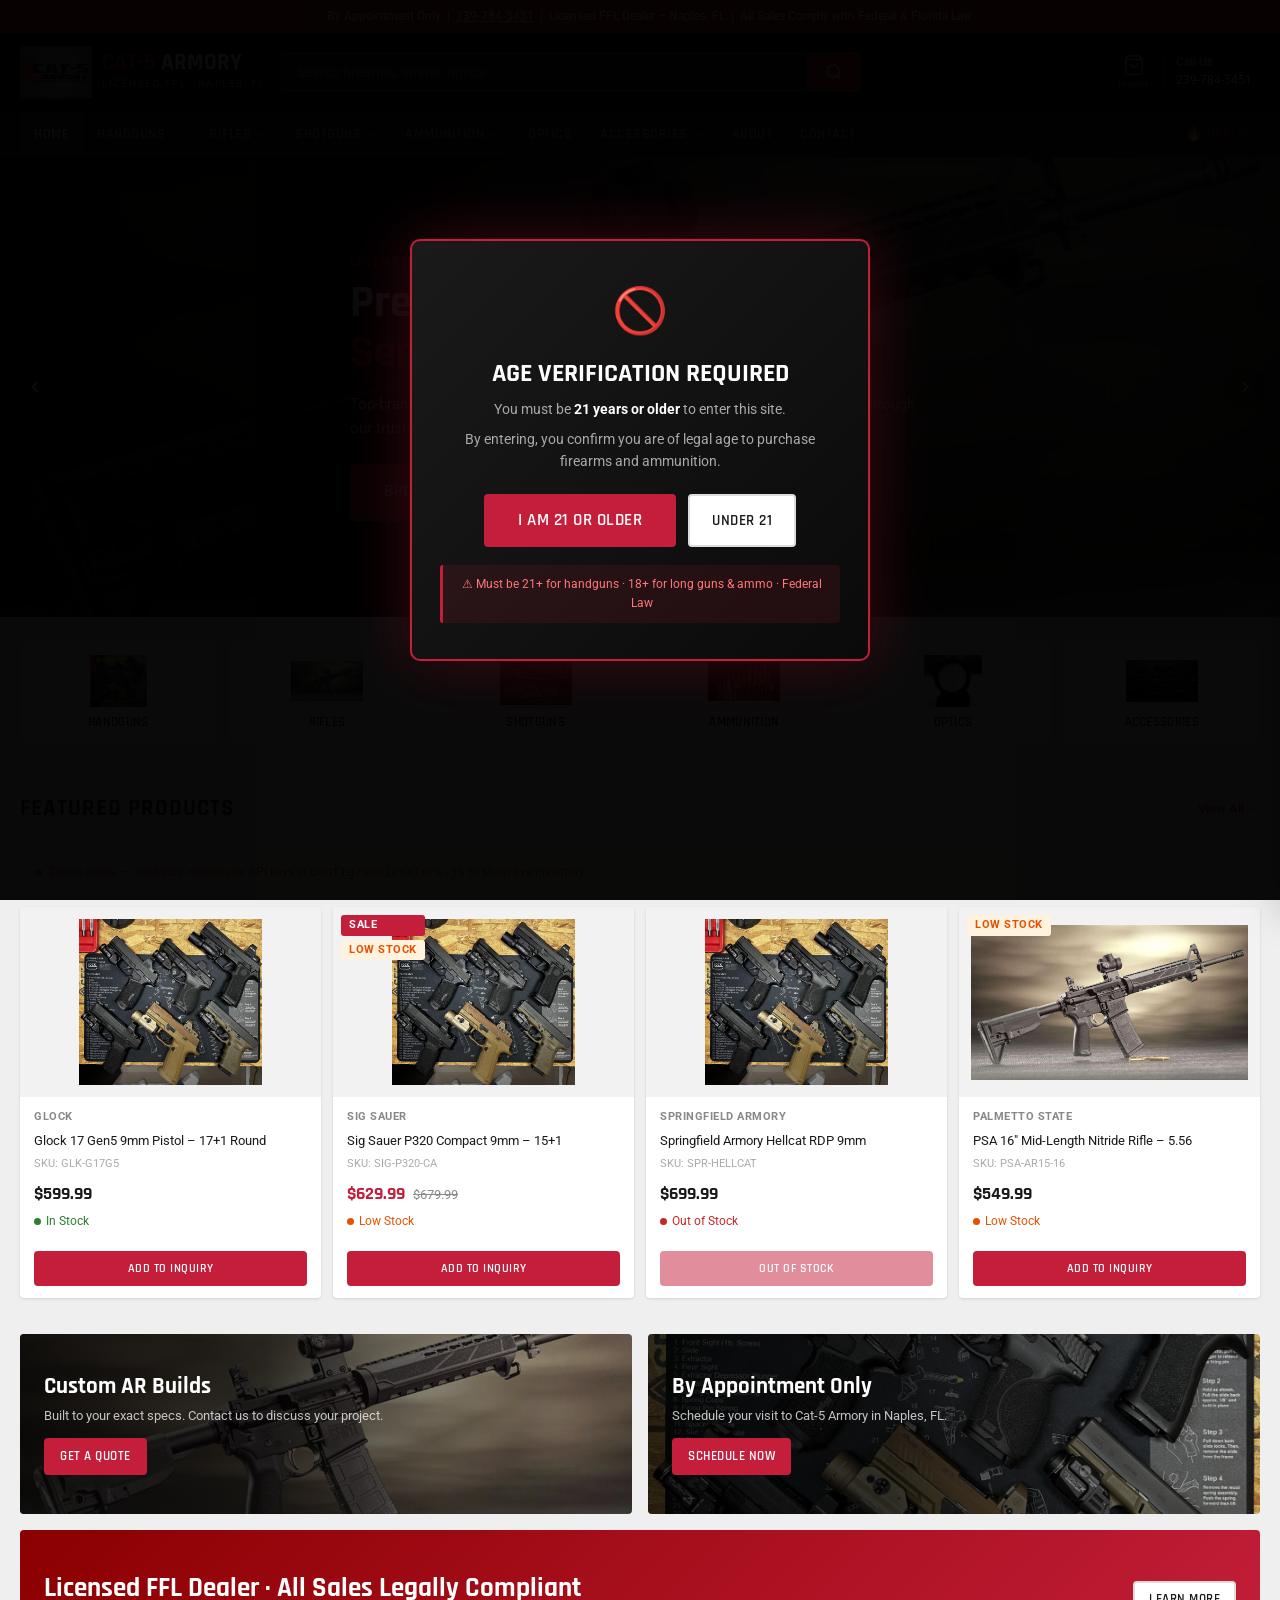
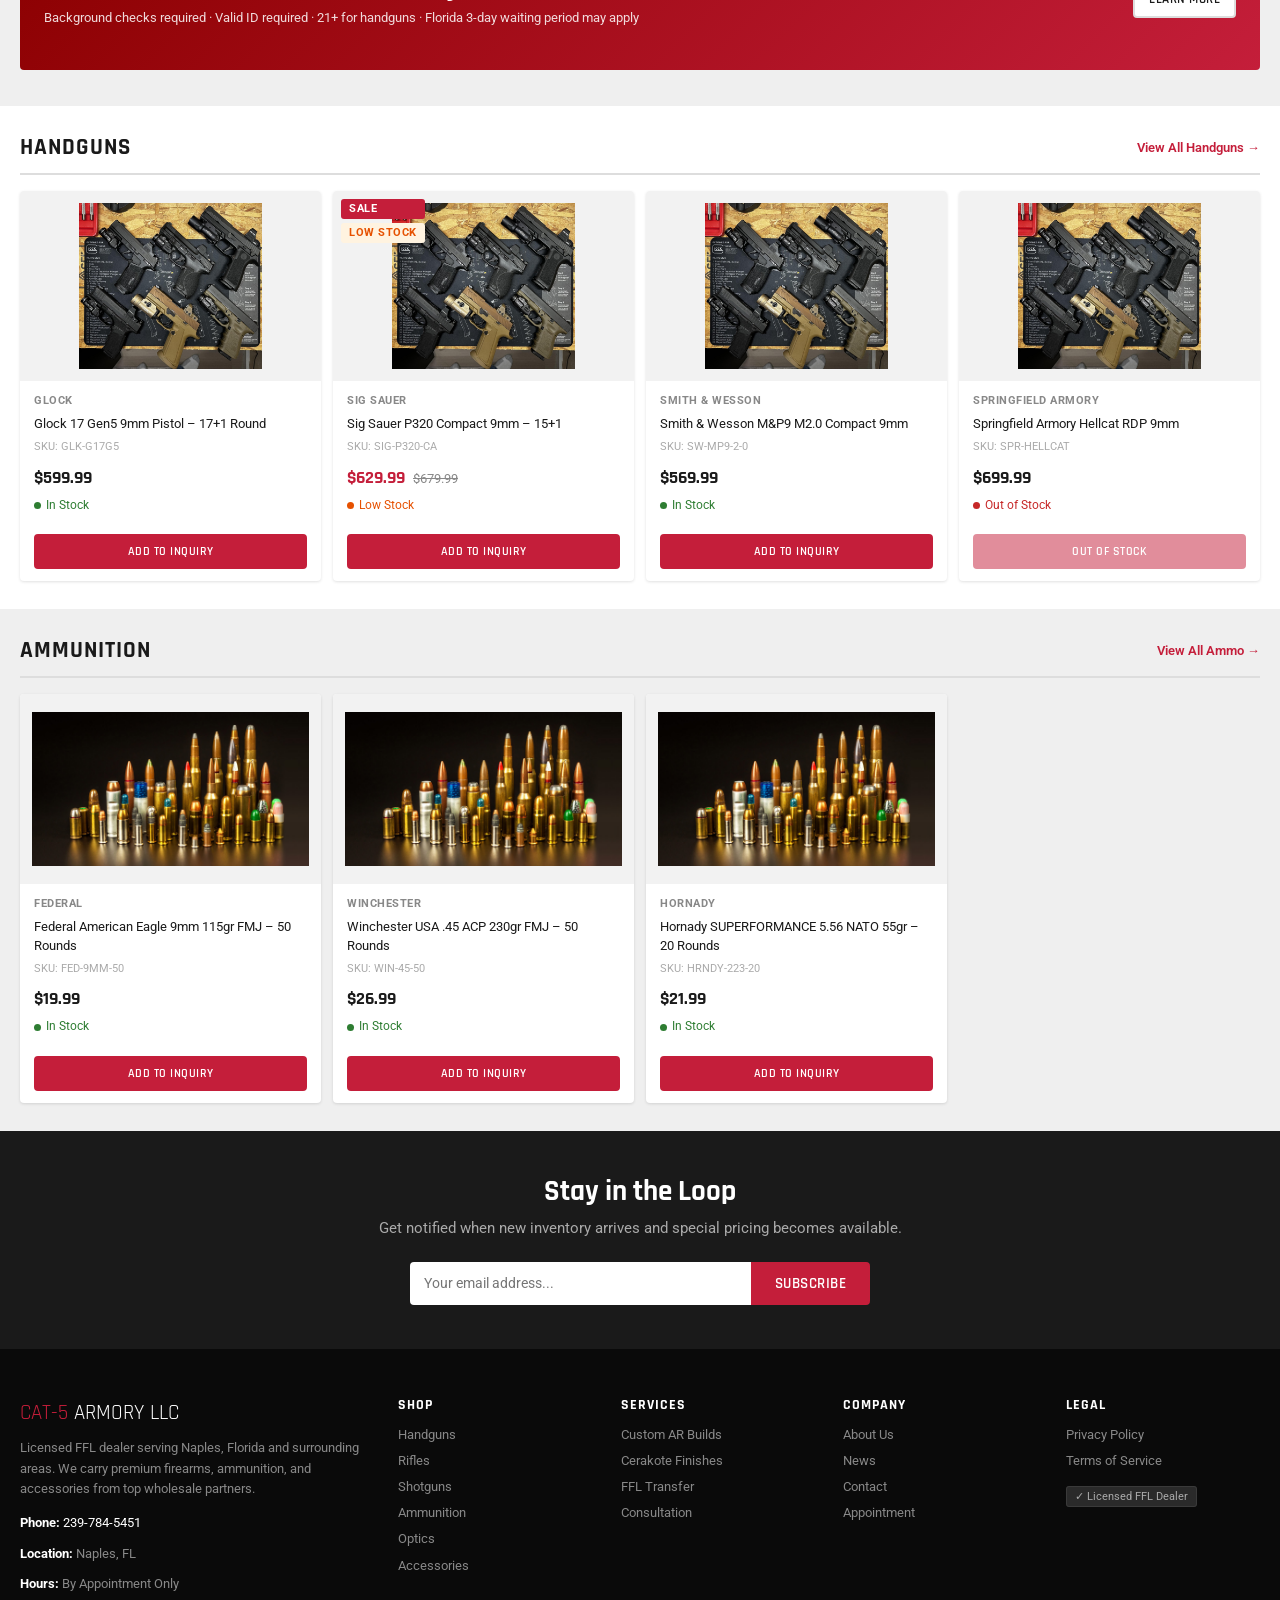
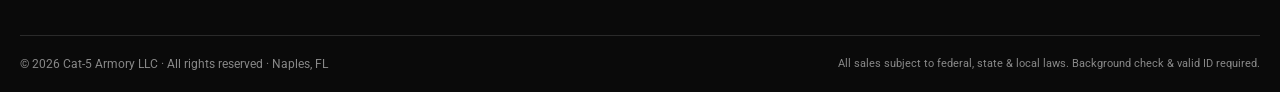
==== index.html @ 357e269d "Initial PSA-inspired redesign with wholesaler API integration - Complete visual overhaul matching Pa" ====
<!DOCTYPE html>
<html lang="en">
<head>
  <meta charset="UTF-8">
  <meta name="viewport" content="width=device-width, initial-scale=1.0">
  <meta name="description" content="Cat-5 Armory LLC – Licensed FFL dealer in Naples, FL. Shop firearms, ammunition, optics and accessories from top manufacturers.">
  <title>Cat-5 Armory LLC | Naples, FL | Licensed FFL Dealer</title>
  <link rel="stylesheet" href="styles.css">
  <link rel="preconnect" href="https://fonts.googleapis.com">
  <link rel="preconnect" href="https://fonts.gstatic.com" crossorigin>
  <link href="https://fonts.googleapis.com/css2?family=Rajdhani:wght@400;500;600;700&family=Roboto:wght@300;400;500;700&display=swap" rel="stylesheet">
</head>
<body>

<!-- AGE VERIFICATION -->
<div class="age-overlay" id="ageOverlay">
  <div class="age-modal">
    <div class="age-icon">&#x1F6AB;</div>
    <h2>Age Verification Required</h2>
    <p>You must be <strong style="color:#fff">21 years or older</strong> to enter this site.</p>
    <p>By entering, you confirm you are of legal age to purchase firearms and ammunition.</p>
    <div class="age-btns">
      <button class="btn btn-primary btn-lg" onclick="verifyAge(true)">I Am 21 or Older</button>
      <button class="btn btn-light" onclick="verifyAge(false)">Under 21</button>
    </div>
    <div class="age-warning">
      <p>&#x26A0; Must be 21+ for handguns · 18+ for long guns &amp; ammo · Federal Law</p>
    </div>
  </div>
</div>

<!-- MOBILE OVERLAY -->
<div class="mobile-overlay" id="mobileOverlay" onclick="closeMobileDrawer()"></div>

<!-- MOBILE NAV DRAWER -->
<nav class="mobile-drawer" id="mobileDrawer">
  <div class="drawer-header">
    <span>Cat-5 Armory</span>
    <button class="drawer-close" onclick="closeMobileDrawer()">&#x2715;</button>
  </div>
  <div class="drawer-search">
    <form onsubmit="drawerSearch(event)">
      <input type="text" id="drawerSearchInput" placeholder="Search products...">
      <button type="submit">
        <svg width="16" height="16" viewBox="0 0 24 24" fill="none" stroke="currentColor" stroke-width="2.5"><circle cx="11" cy="11" r="8"/><path d="m21 21-4.35-4.35"/></svg>
      </button>
    </form>
  </div>
  <div class="drawer-nav-item"><a class="drawer-nav-link active" href="index.html">Home</a></div>
  <div class="drawer-nav-item">
    <div class="drawer-nav-link" onclick="toggleDrawerSub('d-firearms')">Firearms <svg viewBox="0 0 24 24" fill="none" stroke="currentColor" stroke-width="2"><polyline points="6 9 12 15 18 9"/></svg></div>
    <div class="drawer-sub" id="d-firearms">
      <a href="shop.html?cat=handguns">Handguns</a>
      <a href="shop.html?cat=rifles">Rifles</a>
      <a href="shop.html?cat=shotguns">Shotguns</a>
    </div>
  </div>
  <div class="drawer-nav-item"><a class="drawer-nav-link" href="shop.html?cat=ammunition">Ammunition</a></div>
  <div class="drawer-nav-item"><a class="drawer-nav-link" href="shop.html?cat=optics">Optics</a></div>
  <div class="drawer-nav-item"><a class="drawer-nav-link" href="shop.html?cat=accessories">Accessories</a></div>
  <div class="drawer-nav-item"><a class="drawer-nav-link deals" href="shop.html?deals=1">&#x1F525; Deals</a></div>
  <div class="drawer-nav-item"><a class="drawer-nav-link" href="about.html">About</a></div>
  <div class="drawer-nav-item"><a class="drawer-nav-link" href="contact.html">Contact</a></div>
</nav>

<!-- CART SIDEBAR -->
<div class="cart-overlay" id="cartOverlay" onclick="toggleCart()"></div>
<div class="cart-sidebar" id="cartSidebar">
  <div class="cart-header">
    <h3>Inquiry List</h3>
    <button class="cart-close" onclick="toggleCart()">&#x2715;</button>
  </div>
  <div class="cart-items-list" id="cartItemsEl"></div>
  <div class="cart-footer">
    <div class="cart-row"><span>Items:</span><strong id="cartCountEl">0</strong></div>
    <div class="cart-row total"><span>Est. Total:</span><strong id="cartTotalEl">$0.00</strong></div>
    <a href="contact.html" class="btn btn-primary btn-full">Request Quote / Contact Us</a>
    <p class="cart-disclaimer">Prices are estimates. Final pricing confirmed at appointment. Background check &amp; valid ID required.</p>
  </div>
</div>

<!-- TOP BAR -->
<div class="top-bar">
  &#x1F4DE; By Appointment Only &nbsp;|&nbsp; <a href="tel:239-784-5451">239-784-5451</a> &nbsp;|&nbsp; Licensed FFL Dealer &ndash; Naples, FL &nbsp;|&nbsp; All Sales Comply with Federal &amp; Florida Law
</div>

<!-- SITE HEADER -->
<header class="site-header">
  <div class="header-main">
    <button class="mobile-menu-btn" onclick="openMobileDrawer()" aria-label="Open menu">
      <span></span><span></span><span></span>
    </button>
    <a href="index.html" class="header-logo">
      <img src="assets/logo.png.jpg" alt="Cat-5 Armory Logo">
      <div class="logo-text-wrap">
        <div class="logo-text"><span>CAT-5</span> ARMORY</div>
        <span class="logo-sub">Licensed FFL &middot; Naples, FL</span>
      </div>
    </a>
    <div class="header-search">
      <form onsubmit="headerSearch(event)">
        <input type="text" id="headerSearchInput" placeholder="Search firearms, ammo, optics..." autocomplete="off">
        <button type="submit" class="search-btn">
          <svg width="18" height="18" viewBox="0 0 24 24" fill="none" stroke="currentColor" stroke-width="2.5"><circle cx="11" cy="11" r="8"/><path d="m21 21-4.35-4.35"/></svg>
        </button>
      </form>
      <div class="search-suggestions" id="searchSuggestionsEl"></div>
    </div>
    <div class="header-actions">
      <button class="header-action-btn" onclick="toggleCart()" aria-label="Inquiry list">
        <svg width="22" height="22" viewBox="0 0 24 24" fill="none" stroke="currentColor" stroke-width="2"><path d="M6 2 3 6v14a2 2 0 0 0 2 2h14a2 2 0 0 0 2-2V6l-3-4z"/><line x1="3" y1="6" x2="21" y2="6"/><path d="M16 10a4 4 0 0 1-8 0"/></svg>
        <span class="btn-label">Inquiry</span>
        <span class="cart-badge" id="cartBadgeEl">0</span>
      </button>
      <div class="header-divider"></div>
      <div class="header-phone">
        <strong>Call Us</strong>
        <a href="tel:239-784-5451">239-784-5451</a>
      </div>
    </div>
  </div>
  <nav class="site-nav">
    <ul class="nav-list">
      <li class="nav-item"><a class="nav-link active" href="index.html">Home</a></li>
      <li class="nav-item">
        <a class="nav-link" href="shop.html?cat=handguns">Handguns <svg viewBox="0 0 24 24" fill="none" stroke="currentColor" stroke-width="2"><polyline points="6 9 12 15 18 9"/></svg></a>
        <div class="mega-menu">
          <div class="mega-col"><h4>By Type</h4><a href="shop.html?cat=handguns&type=pistols">Semi-Auto Pistols</a><a href="shop.html?cat=handguns&type=revolvers">Revolvers</a><a href="shop.html?cat=handguns&type=derringers">Derringers</a></div>
          <div class="mega-col"><h4>By Caliber</h4><a href="shop.html?cat=handguns&caliber=9mm">9mm</a><a href="shop.html?cat=handguns&caliber=45acp">.45 ACP</a><a href="shop.html?cat=handguns&caliber=40sw">.40 S&amp;W</a><a href="shop.html?cat=handguns&caliber=380">.380 ACP</a><a href="shop.html?cat=handguns&caliber=357mag">.357 Mag</a><a href="shop.html?cat=handguns" class="view-all">View All &rarr;</a></div>
          <div class="mega-col"><h4>Top Brands</h4><a href="shop.html?cat=handguns&brand=glock">Glock</a><a href="shop.html?cat=handguns&brand=sig">Sig Sauer</a><a href="shop.html?cat=handguns&brand=sw">Smith &amp; Wesson</a><a href="shop.html?cat=handguns&brand=springfield">Springfield</a><a href="shop.html?cat=handguns&brand=cz">CZ</a></div>
        </div>
      </li>
      <li class="nav-item">
        <a class="nav-link" href="shop.html?cat=rifles">Rifles <svg viewBox="0 0 24 24" fill="none" stroke="currentColor" stroke-width="2"><polyline points="6 9 12 15 18 9"/></svg></a>
        <div class="mega-menu">
          <div class="mega-col"><h4>Platform</h4><a href="shop.html?cat=rifles&type=ar15">AR-15 Platform</a><a href="shop.html?cat=rifles&type=ak">AK Platform</a><a href="shop.html?cat=rifles&type=bolt">Bolt Action</a><a href="shop.html?cat=rifles&type=lever">Lever Action</a><a href="shop.html?cat=rifles" class="view-all">View All &rarr;</a></div>
          <div class="mega-col"><h4>By Caliber</h4><a href="shop.html?cat=rifles&caliber=223">5.56/.223</a><a href="shop.html?cat=rifles&caliber=308">7.62/.308</a><a href="shop.html?cat=rifles&caliber=300blk">300 Blackout</a><a href="shop.html?cat=rifles&caliber=65">6.5 Creedmoor</a></div>
          <div class="mega-col"><h4>Custom Builds</h4><a href="contact.html?subject=custom">AR-15 Build</a><a href="contact.html?subject=custom">AR-10 Build</a><a href="contact.html?subject=cerakote">Cerakote Finish</a><a href="contact.html?subject=custom">Trigger Upgrades</a></div>
        </div>
      </li>
      <li class="nav-item">
        <a class="nav-link" href="shop.html?cat=shotguns">Shotguns <svg viewBox="0 0 24 24" fill="none" stroke="currentColor" stroke-width="2"><polyline points="6 9 12 15 18 9"/></svg></a>
        <div class="mega-menu">
          <div class="mega-col"><h4>By Action</h4><a href="shop.html?cat=shotguns&type=pump">Pump Action</a><a href="shop.html?cat=shotguns&type=semi">Semi-Auto</a><a href="shop.html?cat=shotguns&type=ou">Over/Under</a><a href="shop.html?cat=shotguns&type=sxs">Side by Side</a></div>
          <div class="mega-col"><h4>Top Brands</h4><a href="shop.html?cat=shotguns&brand=mossberg">Mossberg</a><a href="shop.html?cat=shotguns&brand=remington">Remington</a><a href="shop.html?cat=shotguns&brand=benelli">Benelli</a><a href="shop.html?cat=shotguns&brand=beretta">Beretta</a><a href="shop.html?cat=shotguns" class="view-all">View All &rarr;</a></div>
        </div>
      </li>
      <li class="nav-item">
        <a class="nav-link" href="shop.html?cat=ammunition">Ammunition <svg viewBox="0 0 24 24" fill="none" stroke="currentColor" stroke-width="2"><polyline points="6 9 12 15 18 9"/></svg></a>
        <div class="mega-menu">
          <div class="mega-col"><h4>By Type</h4><a href="shop.html?cat=ammunition&type=handgun">Handgun Ammo</a><a href="shop.html?cat=ammunition&type=rifle">Rifle Ammo</a><a href="shop.html?cat=ammunition&type=shotgun">Shotgun Shells</a><a href="shop.html?cat=ammunition&type=rimfire">Rimfire</a></div>
          <div class="mega-col"><h4>Calibers</h4><a href="shop.html?cat=ammunition&caliber=9mm">9mm</a><a href="shop.html?cat=ammunition&caliber=45acp">.45 ACP</a><a href="shop.html?cat=ammunition&caliber=223">5.56/.223</a><a href="shop.html?cat=ammunition&caliber=308">.308</a><a href="shop.html?cat=ammunition&caliber=22lr">.22 LR</a><a href="shop.html?cat=ammunition" class="view-all">View All &rarr;</a></div>
        </div>
      </li>
      <li class="nav-item"><a class="nav-link" href="shop.html?cat=optics">Optics</a></li>
      <li class="nav-item">
        <a class="nav-link" href="shop.html?cat=accessories">Accessories <svg viewBox="0 0 24 24" fill="none" stroke="currentColor" stroke-width="2"><polyline points="6 9 12 15 18 9"/></svg></a>
        <div class="mega-menu">
          <div class="mega-col"><h4>Categories</h4><a href="shop.html?cat=magazines">Magazines</a><a href="shop.html?cat=accessories&type=holsters">Holsters</a><a href="shop.html?cat=accessories&type=slings">Slings</a><a href="shop.html?cat=accessories&type=lights">Lights &amp; Lasers</a><a href="shop.html?cat=accessories&type=cleaning">Cleaning</a><a href="shop.html?cat=accessories&type=storage">Storage</a></div>
        </div>
      </li>
      <li class="nav-item"><a class="nav-link" href="about.html">About</a></li>
      <li class="nav-item"><a class="nav-link" href="contact.html">Contact</a></li>
      <li class="nav-item" style="margin-left:auto"><a class="nav-link deals-link" href="shop.html?deals=1">&#x1F525; Deals</a></li>
    </ul>
  </nav>
</header>

<main>
  <!-- HERO SLIDER -->
  <section class="hero-slider">
    <div class="hero-slide active" style="background-image:url('assets/rifles.jpg')">
      <div class="hero-overlay"></div>
      <div class="container">
        <div class="hero-content">
          <div class="hero-eyebrow">Licensed FFL Dealer &middot; Naples, FL</div>
          <h1 class="hero-title">Premium Firearms &amp; <span>Expert Service</span></h1>
          <p class="hero-desc">Top-brand handguns, rifles, shotguns, ammo, and accessories — all available through our trusted wholesale network.</p>
          <div class="hero-btns">
            <a href="shop.html" class="btn btn-primary btn-lg">Browse Inventory</a>
            <a href="contact.html" class="btn btn-outline btn-lg">Schedule Appointment</a>
          </div>
        </div>
      </div>
    </div>
    <div class="hero-slide" style="background-image:url('assets/handguns.jpeg')">
      <div class="hero-overlay"></div>
      <div class="container">
        <div class="hero-content">
          <div class="hero-eyebrow">Handguns Available</div>
          <h1 class="hero-title">Top <span>Handguns</span> From Leading Brands</h1>
          <p class="hero-desc">Glock, Sig Sauer, Smith &amp; Wesson, Springfield Armory, CZ and more &mdash; available by appointment.</p>
          <div class="hero-btns">
            <a href="shop.html?cat=handguns" class="btn btn-primary btn-lg">Shop Handguns</a>
          </div>
        </div>
      </div>
    </div>
    <div class="hero-slide" style="background-image:url('assets/ammunition.jpg')">
      <div class="hero-overlay"></div>
      <div class="container">
        <div class="hero-content">
          <div class="hero-eyebrow">Wholesale Pricing</div>
          <h1 class="hero-title">Ammunition &amp; <span>Accessories</span></h1>
          <p class="hero-desc">Wide selection of calibers from leading manufacturers. Check current availability and pricing.</p>
          <div class="hero-btns">
            <a href="shop.html?cat=ammunition" class="btn btn-primary btn-lg">Shop Ammo</a>
            <a href="contact.html" class="btn btn-outline btn-lg">Get a Quote</a>
          </div>
        </div>
      </div>
    </div>
    <button class="hero-arrow hero-arrow-prev" onclick="slideHero(-1)" aria-label="Previous">
      <svg width="20" height="20" viewBox="0 0 24 24" fill="none" stroke="currentColor" stroke-width="2.5"><polyline points="15 18 9 12 15 6"/></svg>
    </button>
    <button class="hero-arrow hero-arrow-next" onclick="slideHero(1)" aria-label="Next">
      <svg width="20" height="20" viewBox="0 0 24 24" fill="none" stroke="currentColor" stroke-width="2.5"><polyline points="9 18 15 12 9 6"/></svg>
    </button>
    <div class="hero-dots" id="heroDots"></div>
  </section>

  <!-- CATEGORY TILES -->
  <section class="cat-tiles">
    <div class="container">
      <div class="cat-grid">
        <a href="shop.html?cat=handguns" class="cat-tile">
          <img src="assets/handguns.jpeg" alt="Handguns" class="cat-tile-img">
          <span>Handguns</span>
        </a>
        <a href="shop.html?cat=rifles" class="cat-tile">
          <img src="assets/rifles.jpg" alt="Rifles" class="cat-tile-img">
          <span>Rifles</span>
        </a>
        <a href="shop.html?cat=shotguns" class="cat-tile">
          <img src="assets/shotguns.jpg" alt="Shotguns" class="cat-tile-img">
          <span>Shotguns</span>
        </a>
        <a href="shop.html?cat=ammunition" class="cat-tile">
          <img src="assets/ammunition.jpg" alt="Ammunition" class="cat-tile-img">
          <span>Ammunition</span>
        </a>
        <a href="shop.html?cat=optics" class="cat-tile">
          <img src="assets/optics.jpg" alt="Optics" class="cat-tile-img">
          <span>Optics</span>
        </a>
        <a href="shop.html?cat=accessories" class="cat-tile">
          <img src="assets/accessories.png" alt="Accessories" class="cat-tile-img">
          <span>Accessories</span>
        </a>
      </div>
    </div>
  </section>

  <!-- FEATURED PRODUCTS -->
  <section class="products-section">
    <div class="container">
      <div class="prod-section-header">
        <h2>Featured Products</h2>
        <a href="shop.html" class="view-all-link">View All &rarr;</a>
      </div>
      <div class="api-status demo" id="apiStatusBanner">
        <span class="api-dot"></span>
        <span id="apiStatusMsg">Demo mode &mdash; Configure wholesaler API keys in <code>config/wholesalers.js</code> to show live inventory.</span>
      </div>
      <div class="product-grid product-grid-4" id="featuredGrid">
        <div class="skeleton" style="height:320px"></div>
        <div class="skeleton" style="height:320px"></div>
        <div class="skeleton" style="height:320px"></div>
        <div class="skeleton" style="height:320px"></div>
      </div>
    </div>
  </section>

  <!-- PROMO BANNERS -->
  <section style="padding:0 0 28px">
    <div class="container">
      <div class="promo-grid">
        <div class="promo-banner" style="background-image:url('assets/rifles.jpg')">
          <div class="promo-overlay"></div>
          <div class="promo-content">
            <h3>Custom AR Builds</h3>
            <p>Built to your exact specs. Contact us to discuss your project.</p>
            <a href="contact.html?subject=custom" class="btn btn-primary btn-sm">Get a Quote</a>
          </div>
        </div>
        <div class="promo-banner" style="background-image:url('assets/handguns.jpeg')">
          <div class="promo-overlay"></div>
          <div class="promo-content">
            <h3>By Appointment Only</h3>
            <p>Schedule your visit to Cat-5 Armory in Naples, FL.</p>
            <a href="contact.html" class="btn btn-primary btn-sm">Schedule Now</a>
          </div>
        </div>
        <div class="promo-banner promo-full">
          <div class="promo-content" style="display:flex;align-items:center;justify-content:space-between;width:100%">
            <div>
              <h3 style="margin-bottom:4px">Licensed FFL Dealer &middot; All Sales Legally Compliant</h3>
              <p style="margin:0;color:rgba(255,255,255,.85);font-size:.88rem">Background checks required &middot; Valid ID required &middot; 21+ for handguns &middot; Florida 3-day waiting period may apply</p>
            </div>
            <a href="about.html" class="btn btn-light btn-sm" style="flex-shrink:0">Learn More</a>
          </div>
        </div>
      </div>
    </div>
  </section>

  <!-- HANDGUNS ROW -->
  <section class="products-section" style="background:#fff;padding:28px 0">
    <div class="container">
      <div class="prod-section-header">
        <h2>Handguns</h2>
        <a href="shop.html?cat=handguns" class="view-all-link">View All Handguns &rarr;</a>
      </div>
      <div class="product-grid product-grid-4" id="handgunsGrid">
        <div class="skeleton" style="height:300px"></div>
        <div class="skeleton" style="height:300px"></div>
        <div class="skeleton" style="height:300px"></div>
        <div class="skeleton" style="height:300px"></div>
      </div>
    </div>
  </section>

  <!-- AMMO ROW -->
  <section class="products-section">
    <div class="container">
      <div class="prod-section-header">
        <h2>Ammunition</h2>
        <a href="shop.html?cat=ammunition" class="view-all-link">View All Ammo &rarr;</a>
      </div>
      <div class="product-grid product-grid-4" id="ammoGrid">
        <div class="skeleton" style="height:300px"></div>
        <div class="skeleton" style="height:300px"></div>
        <div class="skeleton" style="height:300px"></div>
        <div class="skeleton" style="height:300px"></div>
      </div>
    </div>
  </section>

  <!-- NEWSLETTER -->
  <div class="newsletter-section">
    <div class="container">
      <h2>Stay in the Loop</h2>
      <p>Get notified when new inventory arrives and special pricing becomes available.</p>
      <form class="newsletter-form" onsubmit="handleNewsletter(event)">
        <input type="email" placeholder="Your email address..." required>
        <button type="submit" class="btn btn-primary">Subscribe</button>
      </form>
    </div>
  </div>
</main>

<!-- FOOTER -->
<footer class="site-footer">
  <div class="container">
    <div class="footer-grid">
      <div class="footer-brand">
        <div class="logo-text"><span>CAT-5</span> ARMORY LLC</div>
        <p>Licensed FFL dealer serving Naples, Florida and surrounding areas. We carry premium firearms, ammunition, and accessories from top wholesale partners.</p>
        <div class="footer-contact-info">
          <p><strong style="color:#fff">Phone:</strong> <a href="tel:239-784-5451">239-784-5451</a></p>
          <p><strong style="color:#fff">Location:</strong> Naples, FL</p>
          <p><strong style="color:#fff">Hours:</strong> By Appointment Only</p>
        </div>
      </div>
      <div class="footer-col">
        <h4>Shop</h4>
        <ul>
          <li><a href="shop.html?cat=handguns">Handguns</a></li>
          <li><a href="shop.html?cat=rifles">Rifles</a></li>
          <li><a href="shop.html?cat=shotguns">Shotguns</a></li>
          <li><a href="shop.html?cat=ammunition">Ammunition</a></li>
          <li><a href="shop.html?cat=optics">Optics</a></li>
          <li><a href="shop.html?cat=accessories">Accessories</a></li>
        </ul>
      </div>
      <div class="footer-col">
        <h4>Services</h4>
        <ul>
          <li><a href="contact.html?subject=custom">Custom AR Builds</a></li>
          <li><a href="contact.html?subject=cerakote">Cerakote Finishes</a></li>
          <li><a href="contact.html?subject=transfer">FFL Transfer</a></li>
          <li><a href="contact.html?subject=consult">Consultation</a></li>
        </ul>
      </div>
      <div class="footer-col">
        <h4>Company</h4>
        <ul>
          <li><a href="about.html">About Us</a></li>
          <li><a href="news.html">News</a></li>
          <li><a href="contact.html">Contact</a></li>
          <li><a href="contact.html">Appointment</a></li>
        </ul>
      </div>
      <div class="footer-col">
        <h4>Legal</h4>
        <ul>
          <li><a href="#">Privacy Policy</a></li>
          <li><a href="#">Terms of Service</a></li>
        </ul>
        <div style="margin-top:14px">
          <span class="ffl-badge">&#x2713; Licensed FFL Dealer</span>
        </div>
      </div>
    </div>
    <div class="footer-bottom">
      <span>&copy; 2026 Cat-5 Armory LLC &middot; All rights reserved &middot; Naples, FL</span>
      <span style="font-size:.73rem">All sales subject to federal, state &amp; local laws. Background check &amp; valid ID required.</span>
    </div>
  </div>
</footer>

<script src="js/api.js"></script>
<script src="js/cart.js"></script>
<script src="js/main.js"></script>
<script>
document.addEventListener('DOMContentLoaded', async () => {
  initHeroSlider();
  const featured = await API.getProducts({ featured: true, limit: 4 });
  renderProducts(featured, 'featuredGrid');
  updateApiStatus(featured);
  const handguns = await API.getProducts({ category: 'handguns', limit: 4 });
  renderProducts(handguns, 'handgunsGrid');
  const ammo = await API.getProducts({ category: 'ammunition', limit: 4 });
  renderProducts(ammo, 'ammoGrid');
});

function updateApiStatus(products) {
  const el = document.getElementById('apiStatusBanner');
  const msg = document.getElementById('apiStatusMsg');
  if (products && products._source === 'live') {
    el.className = 'api-status connected';
    msg.textContent = 'Live inventory connected from ' + (products._wholesaler || 'wholesaler') + '.';
  }
}
</script>
</body>
</html>
---- styles.css ----
/* ========================================
   CAT-5 ARMORY LLC - REDESIGNED STYLESHEET
   PSA-Inspired E-Commerce Layout
   ======================================== */

/* ===== 1. CSS VARIABLES ===== */
:root {
  --red: #c41e3a;
  --red-dark: #8b0000;
  --red-light: #e8192c;
  --black: #0a0a0a;
  --dark: #1a1a1a;
  --dark-2: #2a2a2a;
  --dark-3: #3a3a3a;
  --gray-1: #555;
  --gray-2: #888;
  --gray-3: #aaa;
  --gray-4: #ddd;
  --gray-5: #f2f2f2;
  --white: #fff;
  --green: #2e7d32;
  --green-bg: #e8f5e9;
  --orange: #e65100;
  --orange-bg: #fff3e0;
  --primary: #c41e3a;
  --primary-hover: #8b0000;
  --bg-header: #0a0a0a;
  --bg-nav: #1a1a1a;
  --bg-body: #efefef;
  --bg-card: #fff;
  --text-dark: #1a1a1a;
  --text-muted: #666;
  --border: #ddd;
  --max-width: 1440px;
  --sidebar-width: 260px;
  --shadow-sm: 0 1px 3px rgba(0,0,0,.12);
  --shadow: 0 2px 8px rgba(0,0,0,.15);
  --shadow-lg: 0 4px 20px rgba(0,0,0,.2);
  --shadow-xl: 0 8px 40px rgba(0,0,0,.25);
  --transition: .2s ease;
  --font-h: 'Rajdhani', sans-serif;
  --font-b: 'Roboto', sans-serif;
  --radius: 4px;
}

/* ===== 2. RESET & BASE ===== */
*, *::before, *::after { box-sizing: border-box; margin: 0; padding: 0; }
html { scroll-behavior: smooth; font-size: 15px; }
body { font-family: var(--font-b); background: var(--bg-body); color: var(--text-dark); line-height: 1.5; }
body.no-scroll { overflow: hidden; }
img { max-width: 100%; height: auto; display: block; }
a { text-decoration: none; color: inherit; transition: color var(--transition); }
ul { list-style: none; }
button { cursor: pointer; font-family: var(--font-b); border: none; background: none; }
input, select, textarea { font-family: var(--font-b); font-size: 1rem; }
h1,h2,h3,h4,h5,h6 { font-family: var(--font-h); font-weight: 700; line-height: 1.2; }

/* ===== 3. LAYOUT ===== */
.container { max-width: var(--max-width); margin: 0 auto; padding: 0 20px; }
.section { padding: 48px 0; }
.section-title { font-size: 1.8rem; color: var(--dark); margin-bottom: 24px; text-transform: uppercase; letter-spacing: 1px; }
.section-title span { color: var(--red); }

/* ===== 4. BUTTONS ===== */
.btn {
  display: inline-flex; align-items: center; justify-content: center; gap: 6px;
  padding: 10px 22px; font-family: var(--font-h); font-size: 1rem; font-weight: 600;
  text-transform: uppercase; letter-spacing: .5px; border-radius: var(--radius);
  transition: all var(--transition); cursor: pointer; border: 2px solid transparent;
}
.btn-primary { background: var(--red); color: #fff; border-color: var(--red); }
.btn-primary:hover { background: var(--red-dark); border-color: var(--red-dark); color: #fff; }
.btn-outline { background: transparent; color: var(--red); border-color: var(--red); }
.btn-outline:hover { background: var(--red); color: #fff; }
.btn-dark { background: var(--dark); color: #fff; border-color: var(--dark); }
.btn-dark:hover { background: var(--dark-2); color: #fff; }
.btn-light { background: #fff; color: var(--dark); border-color: var(--border); }
.btn-light:hover { background: var(--gray-5); }
.btn-sm { padding: 7px 14px; font-size: .85rem; }
.btn-lg { padding: 14px 32px; font-size: 1.1rem; }
.btn-full { width: 100%; }

/* ===== 5. BADGES ===== */
.badge { display: inline-block; padding: 2px 8px; border-radius: 3px; font-size: .72rem; font-weight: 700; text-transform: uppercase; letter-spacing: .5px; }
.badge-sale { background: var(--red); color: #fff; }
.badge-new { background: var(--dark); color: #fff; }
.badge-stock { background: var(--green-bg); color: var(--green); }
.badge-low { background: var(--orange-bg); color: var(--orange); }
.badge-out { background: #fce4e4; color: #c62828; }

/* ===== 6. TOP ANNOUNCEMENT BAR ===== */
.top-bar { background: var(--red); color: #fff; text-align: center; padding: 7px 20px; font-size: .83rem; font-weight: 500; }
.top-bar a { color: #fff; text-decoration: underline; }

/* ===== 7. HEADER ===== */
.site-header { background: var(--bg-header); position: sticky; top: 0; z-index: 1000; box-shadow: 0 2px 12px rgba(0,0,0,.4); }
.header-main { display: flex; align-items: center; gap: 16px; padding: 12px 20px; max-width: var(--max-width); margin: 0 auto; }
.header-logo { flex-shrink: 0; display: flex; align-items: center; gap: 10px; }
.header-logo img { height: 54px; width: auto; }
.logo-text-wrap .logo-text { font-family: var(--font-h); font-size: 1.5rem; font-weight: 700; color: #fff; line-height: 1; }
.logo-text-wrap .logo-text span { color: var(--red); }
.logo-text-wrap .logo-sub { font-size: .68rem; color: var(--gray-3); letter-spacing: 1.5px; text-transform: uppercase; display: block; margin-top: 2px; }
.header-search { flex: 1; max-width: 580px; position: relative; }
.header-search form { display: flex; }
.header-search input {
  flex: 1; padding: 10px 14px; border: 2px solid var(--dark-3);
  background: var(--dark-2); color: #fff; border-radius: var(--radius) 0 0 var(--radius);
  font-size: .9rem; outline: none; transition: border-color var(--transition);
}
.header-search input::placeholder { color: var(--gray-2); }
.header-search input:focus { border-color: var(--red); }
.header-search .search-btn {
  padding: 0 16px; background: var(--red); border: 2px solid var(--red);
  color: #fff; border-radius: 0 var(--radius) var(--radius) 0; display: flex; align-items: center;
}
.header-search .search-btn:hover { background: var(--red-dark); }
.search-suggestions {
  position: absolute; top: 100%; left: 0; right: 0; background: #fff;
  border: 1px solid var(--border); border-top: none; border-radius: 0 0 var(--radius) var(--radius);
  box-shadow: var(--shadow-lg); z-index: 200; display: none; max-height: 320px; overflow-y: auto;
}
.search-suggestions.active { display: block; }
.suggestion-item { display: flex; align-items: center; gap: 12px; padding: 10px 14px; cursor: pointer; border-bottom: 1px solid var(--gray-5); }
.suggestion-item:hover { background: var(--gray-5); }
.suggestion-item img { width: 42px; height: 42px; object-fit: contain; }
.suggestion-info .sug-name { font-size: .88rem; color: var(--text-dark); }
.suggestion-info .sug-price { font-size: .82rem; color: var(--red); font-weight: 600; }
.header-actions { display: flex; align-items: center; gap: 4px; margin-left: auto; }
.header-action-btn {
  display: flex; flex-direction: column; align-items: center; gap: 2px;
  padding: 8px 10px; color: var(--gray-3); border-radius: var(--radius);
  transition: color var(--transition), background var(--transition); position: relative; cursor: pointer;
}
.header-action-btn:hover { color: #fff; background: var(--dark-2); }
.header-action-btn svg { width: 22px; height: 22px; }
.header-action-btn .btn-label { font-size: .68rem; white-space: nowrap; }
.cart-badge {
  position: absolute; top: 3px; right: 3px; width: 17px; height: 17px;
  background: var(--red); color: #fff; border-radius: 50%;
  font-size: .6rem; font-weight: 700; display: flex; align-items: center; justify-content: center;
}
.header-divider { width: 1px; height: 36px; background: var(--dark-3); }
.header-phone { color: var(--gray-3); font-size: .82rem; padding: 0 8px; white-space: nowrap; line-height: 1.4; }
.header-phone strong { display: block; }
.header-phone a { color: #fff; }
.header-phone a:hover { color: var(--red); }
.mobile-menu-btn { display: none; flex-direction: column; gap: 5px; padding: 8px; }
.mobile-menu-btn span { display: block; width: 24px; height: 2px; background: #fff; transition: var(--transition); }

/* ===== 8. NAVIGATION ===== */
.site-nav { background: var(--bg-nav); border-top: 1px solid var(--dark-3); }
.nav-list { display: flex; align-items: stretch; max-width: var(--max-width); margin: 0 auto; padding: 0 20px; }
.nav-item { position: relative; }
.nav-link {
  display: flex; align-items: center; gap: 4px; padding: 12px 14px;
  color: var(--gray-3); font-family: var(--font-h); font-size: .95rem; font-weight: 600;
  text-transform: uppercase; letter-spacing: .5px; white-space: nowrap;
  transition: color var(--transition), background var(--transition);
}
.nav-link:hover, .nav-link.active { color: #fff; background: rgba(255,255,255,.08); }
.nav-link.deals-link { color: var(--red); }
.nav-link.deals-link:hover { color: #fff; background: var(--red); }
.nav-link svg { width: 12px; height: 12px; transition: transform var(--transition); }
.nav-item:hover .nav-link svg { transform: rotate(180deg); }
.mega-menu {
  position: absolute; top: 100%; left: 0; min-width: 540px;
  background: #fff; border: 1px solid var(--border); border-top: 3px solid var(--red);
  box-shadow: var(--shadow-xl); z-index: 500; padding: 20px; display: none;
}
.nav-item:hover .mega-menu { display: flex; gap: 28px; flex-wrap: wrap; }
.mega-col { min-width: 130px; }
.mega-col h4 { font-size: .75rem; font-weight: 700; text-transform: uppercase; letter-spacing: 1px; color: var(--gray-2); margin-bottom: 10px; padding-bottom: 6px; border-bottom: 1px solid var(--border); }
.mega-col a { display: block; padding: 5px 0; color: var(--text-dark); font-size: .88rem; transition: color var(--transition), padding-left var(--transition); }
.mega-col a:hover { color: var(--red); padding-left: 4px; }
.mega-col .view-all { color: var(--red); font-weight: 600; margin-top: 4px; font-size: .82rem; }

/* ===== 9. HERO SLIDER ===== */
.hero-slider { position: relative; background: var(--dark); overflow: hidden; }
.hero-slide { display: none; position: relative; min-height: 460px; align-items: center; background-size: cover; background-position: center; }
.hero-slide.active { display: flex; }
.hero-overlay { position: absolute; inset: 0; background: linear-gradient(90deg, rgba(0,0,0,.88) 35%, rgba(0,0,0,.15)); }
.hero-content { position: relative; z-index: 1; padding: 60px 0; max-width: 580px; }
.hero-eyebrow { font-size: .8rem; font-weight: 600; color: var(--red); text-transform: uppercase; letter-spacing: 2px; margin-bottom: 8px; }
.hero-title { font-size: 3rem; color: #fff; line-height: 1.1; margin-bottom: 14px; }
.hero-title span { color: var(--red); }
.hero-desc { font-size: 1rem; color: rgba(255,255,255,.75); margin-bottom: 24px; line-height: 1.6; }
.hero-btns { display: flex; gap: 12px; flex-wrap: wrap; }
.hero-arrow {
  position: absolute; top: 50%; transform: translateY(-50%); z-index: 2;
  width: 42px; height: 42px; background: rgba(0,0,0,.4); color: #fff;
  border-radius: 50%; display: flex; align-items: center; justify-content: center;
  cursor: pointer; transition: background var(--transition);
}
.hero-arrow:hover { background: var(--red); }
.hero-arrow-prev { left: 14px; }
.hero-arrow-next { right: 14px; }
.hero-dots { position: absolute; bottom: 16px; left: 50%; transform: translateX(-50%); display: flex; gap: 8px; z-index: 2; }
.hero-dot { width: 9px; height: 9px; border-radius: 50%; background: rgba(255,255,255,.35); cursor: pointer; border: none; transition: background var(--transition); }
.hero-dot.active { background: var(--red); }

/* ===== 10. CATEGORY TILES ===== */
.cat-tiles { padding: 24px 0; }
.cat-grid { display: grid; grid-template-columns: repeat(6, 1fr); gap: 12px; }
.cat-tile {
  display: flex; flex-direction: column; align-items: center; gap: 8px;
  padding: 14px 8px 12px; background: #fff; border-radius: var(--radius);
  box-shadow: var(--shadow-sm); cursor: pointer; transition: all var(--transition); color: var(--text-dark);
}
.cat-tile:hover { box-shadow: var(--shadow); transform: translateY(-2px); color: var(--red); }
.cat-tile-img { width: 72px; height: 52px; object-fit: contain; }
.cat-tile span { font-family: var(--font-h); font-size: .88rem; font-weight: 600; text-align: center; text-transform: uppercase; letter-spacing: .3px; line-height: 1.2; }

/* ===== 11. PRODUCT SECTIONS ===== */
.products-section { padding: 28px 0; }
.prod-section-header { display: flex; align-items: center; justify-content: space-between; margin-bottom: 16px; padding-bottom: 12px; border-bottom: 2px solid var(--border); }
.prod-section-header h2 { font-size: 1.5rem; text-transform: uppercase; letter-spacing: 1px; }
.view-all-link { color: var(--red); font-size: .85rem; font-weight: 600; display: flex; align-items: center; gap: 4px; }
.view-all-link:hover { gap: 8px; }

/* ===== 12. PRODUCT GRID ===== */
.product-grid { display: grid; gap: 12px; }
.product-grid-4 { grid-template-columns: repeat(4, 1fr); }
.product-grid-3 { grid-template-columns: repeat(3, 1fr); }

/* ===== 13. PRODUCT CARD ===== */
.product-card {
  background: #fff; border-radius: var(--radius); overflow: hidden;
  box-shadow: var(--shadow-sm); transition: all var(--transition);
  display: flex; flex-direction: column; position: relative;
}
.product-card:hover { box-shadow: var(--shadow-lg); transform: translateY(-2px); }
.product-card-badges { position: absolute; top: 8px; left: 8px; display: flex; flex-direction: column; gap: 4px; z-index: 1; }
.product-card-img { height: 190px; overflow: hidden; background: var(--gray-5); display: flex; align-items: center; justify-content: center; padding: 12px; }
.product-card-img img { max-height: 100%; width: 100%; object-fit: contain; transition: transform .4s ease; }
.product-card:hover .product-card-img img { transform: scale(1.05); }
.product-card-body { padding: 12px 14px; flex: 1; display: flex; flex-direction: column; gap: 6px; }
.product-brand { font-size: .72rem; font-weight: 700; text-transform: uppercase; color: var(--gray-2); letter-spacing: .5px; }
.product-name { font-size: .88rem; color: var(--text-dark); line-height: 1.4; flex: 1; }
.product-name a:hover { color: var(--red); }
.product-sku { font-size: .72rem; color: var(--gray-3); }
.product-pricing { display: flex; align-items: baseline; gap: 8px; flex-wrap: wrap; margin-top: 2px; }
.product-price { font-size: 1.2rem; font-weight: 700; color: var(--text-dark); font-family: var(--font-h); }
.product-price.sale { color: var(--red); }
.product-was { font-size: .85rem; color: var(--gray-2); text-decoration: line-through; }
.product-stock { font-size: .78rem; display: flex; align-items: center; gap: 5px; }
.stock-dot { width: 7px; height: 7px; border-radius: 50%; flex-shrink: 0; }
.stock-in { background: var(--green); }
.stock-low { background: var(--orange); }
.stock-out { background: #c62828; }
.stock-in-text { color: var(--green); }
.stock-low-text { color: var(--orange); }
.stock-out-text { color: #c62828; }
.product-card-footer { padding: 8px 14px 12px; }
.product-card-footer .btn { font-size: .82rem; padding: 8px 12px; }
.product-wholesaler-tag { font-size: .68rem; color: var(--gray-3); margin-top: 2px; }

/* ===== 14. PROMO BANNERS ===== */
.promo-grid { display: grid; grid-template-columns: 1fr 1fr; gap: 16px; margin: 8px 0; }
.promo-banner { position: relative; border-radius: var(--radius); overflow: hidden; min-height: 180px; display: flex; align-items: center; background-size: cover; background-position: center; background-color: var(--dark); }
.promo-overlay { position: absolute; inset: 0; background: linear-gradient(90deg, rgba(0,0,0,.8) 40%, rgba(0,0,0,.1)); }
.promo-content { position: relative; z-index: 1; padding: 24px; }
.promo-content h3 { font-size: 1.5rem; color: #fff; margin-bottom: 6px; }
.promo-content p { color: rgba(255,255,255,.75); font-size: .88rem; margin-bottom: 12px; }
.promo-full { grid-column: span 2; min-height: 140px; background: linear-gradient(135deg, #8b0000 0%, var(--red) 100%); }
.promo-full .promo-overlay { background: none; }
.promo-full .promo-content { display: flex; align-items: center; justify-content: space-between; width: 100%; }
.promo-full h3 { font-size: 1.8rem; }

/* ===== 15. BRAND LOGOS ===== */
.brands-bar { background: #fff; padding: 16px 0; border-top: 1px solid var(--border); border-bottom: 1px solid var(--border); }
.brands-strip { display: flex; align-items: center; gap: 32px; overflow-x: auto; scrollbar-width: none; }
.brands-strip::-webkit-scrollbar { display: none; }
.brand-img { height: 32px; filter: grayscale(1) opacity(.5); transition: filter var(--transition); flex-shrink: 0; }
.brand-img:hover { filter: none; }

/* ===== 16. SHOP LAYOUT ===== */
.shop-layout { display: flex; gap: 18px; align-items: flex-start; }

/* ===== 17. FILTER SIDEBAR ===== */
.filter-sidebar { width: var(--sidebar-width); flex-shrink: 0; background: #fff; border-radius: var(--radius); box-shadow: var(--shadow-sm); position: sticky; top: 76px; max-height: calc(100vh - 96px); overflow-y: auto; }
.sidebar-header { display: flex; align-items: center; justify-content: space-between; padding: 14px 16px; border-bottom: 1px solid var(--border); position: sticky; top: 0; background: #fff; z-index: 1; }
.sidebar-header h3 { font-size: .95rem; text-transform: uppercase; letter-spacing: .5px; }
.clear-filters { font-size: .8rem; color: var(--red); font-weight: 600; cursor: pointer; border: none; background: none; }
.filter-group { border-bottom: 1px solid var(--border); }
.filter-group-header { display: flex; align-items: center; justify-content: space-between; padding: 12px 16px; cursor: pointer; font-weight: 600; font-size: .88rem; }
.filter-group-header:hover { background: var(--gray-5); }
.filter-group-header svg { width: 13px; height: 13px; transition: transform var(--transition); }
.filter-group.open .filter-group-header svg { transform: rotate(180deg); }
.filter-group-body { padding: 0 16px 12px; display: none; }
.filter-group.open .filter-group-body { display: block; }
.filter-search-box { padding: 8px 0 6px; }
.filter-search-box input { width: 100%; padding: 6px 10px; border: 1px solid var(--border); border-radius: var(--radius); font-size: .82rem; outline: none; }
.filter-search-box input:focus { border-color: var(--red); }
.filter-opt { display: flex; align-items: center; gap: 8px; padding: 5px 0; cursor: pointer; }
.filter-opt input[type=checkbox] { accent-color: var(--red); width: 14px; height: 14px; flex-shrink: 0; }
.filter-opt label { font-size: .85rem; cursor: pointer; flex: 1; }
.filter-opt .count { font-size: .72rem; color: var(--gray-3); }
.filter-more { font-size: .8rem; color: var(--red); font-weight: 600; cursor: pointer; margin-top: 4px; }
.price-inputs { display: flex; gap: 8px; align-items: center; padding: 8px 0; }
.price-inputs input { flex: 1; padding: 7px 8px; border: 1px solid var(--border); border-radius: var(--radius); font-size: .82rem; outline: none; text-align: center; }
.price-inputs input:focus { border-color: var(--red); }
.price-inputs span { color: var(--gray-2); font-size: .82rem; }
.filter-apply-btn { width: 100%; padding: 8px; margin-top: 8px; }

/* ===== 18. CATALOG TOOLBAR ===== */
.catalog-main { flex: 1; min-width: 0; }
.catalog-bar { display: flex; align-items: center; justify-content: space-between; gap: 12px; background: #fff; border-radius: var(--radius); padding: 10px 14px; margin-bottom: 14px; box-shadow: var(--shadow-sm); flex-wrap: wrap; }
.catalog-count { font-size: .85rem; color: var(--gray-2); }
.catalog-count strong { color: var(--text-dark); }
.catalog-controls { display: flex; align-items: center; gap: 10px; }
.sort-select { padding: 6px 28px 6px 10px; border: 1px solid var(--border); border-radius: var(--radius); font-size: .85rem; background: #fff url("data:image/svg+xml,%3Csvg xmlns='http://www.w3.org/2000/svg' width='10' height='6'%3E%3Cpath d='M0 0l5 6 5-6z' fill='%23888'/%3E%3C/svg%3E") no-repeat right 8px center; appearance: none; cursor: pointer; outline: none; }
.view-toggle { display: flex; gap: 2px; }
.view-btn { padding: 6px 8px; border-radius: var(--radius); color: var(--gray-2); transition: all var(--transition); }
.view-btn.active, .view-btn:hover { background: var(--gray-5); color: var(--text-dark); }
.mobile-filter-btn { display: none; }
.active-chips { display: flex; flex-wrap: wrap; gap: 6px; padding-bottom: 12px; }
.chip { display: flex; align-items: center; gap: 6px; padding: 4px 10px; background: #fff; border: 1px solid var(--border); border-radius: 20px; font-size: .78rem; }
.chip-remove { color: var(--gray-2); cursor: pointer; font-size: .9rem; line-height: 1; border: none; background: none; }
.chip-remove:hover { color: var(--red); }
.catalog-grid { display: grid; grid-template-columns: repeat(3, 1fr); gap: 12px; }
.catalog-list .product-card { flex-direction: row; }
.catalog-list .product-card-img { width: 160px; height: 130px; flex-shrink: 0; }
.catalog-pagination { display: flex; align-items: center; justify-content: center; gap: 6px; margin-top: 24px; }
.page-btn { width: 36px; height: 36px; border-radius: var(--radius); border: 1px solid var(--border); display: flex; align-items: center; justify-content: center; font-size: .88rem; cursor: pointer; background: #fff; transition: all var(--transition); }
.page-btn:hover, .page-btn.active { background: var(--red); color: #fff; border-color: var(--red); }

/* ===== 19. PRODUCT DETAIL PAGE ===== */
.breadcrumb { display: flex; align-items: center; gap: 6px; flex-wrap: wrap; padding: 16px 0; }
.breadcrumb a { font-size: .82rem; color: var(--gray-2); }
.breadcrumb a:hover { color: var(--red); }
.breadcrumb .sep { font-size: .82rem; color: var(--gray-3); }
.breadcrumb .current { font-size: .82rem; color: var(--text-dark); }
.product-detail-grid { display: grid; grid-template-columns: 1fr 1fr; gap: 36px; align-items: start; }
.gallery-main { background: #fff; border: 1px solid var(--border); border-radius: var(--radius); padding: 20px; margin-bottom: 10px; min-height: 360px; display: flex; align-items: center; justify-content: center; }
.gallery-main img { max-height: 320px; width: 100%; object-fit: contain; }
.gallery-thumbs { display: flex; gap: 8px; overflow-x: auto; }
.gallery-thumb { flex-shrink: 0; width: 68px; height: 68px; border: 2px solid var(--border); border-radius: var(--radius); padding: 5px; background: #fff; cursor: pointer; transition: border-color var(--transition); }
.gallery-thumb img { width: 100%; height: 100%; object-fit: contain; }
.gallery-thumb.active, .gallery-thumb:hover { border-color: var(--red); }
.product-info-brand { font-size: .75rem; font-weight: 700; color: var(--gray-2); text-transform: uppercase; letter-spacing: 1px; margin-bottom: 4px; }
.product-info h1 { font-size: 1.5rem; margin-bottom: 10px; line-height: 1.3; }
.product-meta-row { display: flex; align-items: center; gap: 16px; flex-wrap: wrap; margin-bottom: 14px; }
.product-meta-row span { font-size: .8rem; color: var(--gray-2); }
.product-meta-row strong { color: var(--text-dark); }
.product-price-block { padding: 14px 0; border-top: 1px solid var(--border); border-bottom: 1px solid var(--border); margin-bottom: 18px; }
.detail-price { font-size: 1.9rem; font-weight: 700; font-family: var(--font-h); color: var(--text-dark); }
.detail-price.sale { color: var(--red); }
.detail-was { font-size: .9rem; color: var(--gray-2); text-decoration: line-through; }
.detail-save { font-size: .85rem; color: var(--green); font-weight: 600; }
.detail-source { font-size: .72rem; color: var(--gray-3); margin-top: 4px; }
.detail-stock { display: flex; align-items: center; gap: 8px; margin-bottom: 16px; font-weight: 600; font-size: .9rem; }
.detail-actions { display: flex; flex-direction: column; gap: 10px; margin-bottom: 20px; }
.detail-actions .btn { font-size: .95rem; padding: 12px; }
.compliance-notice { background: var(--orange-bg); border: 1px solid #ffb74d; border-radius: var(--radius); padding: 12px; font-size: .8rem; color: var(--orange); margin-bottom: 18px; }
.compliance-notice strong { display: block; margin-bottom: 4px; }
.specs-table { width: 100%; border-collapse: collapse; font-size: .85rem; }
.specs-table tr { border-bottom: 1px solid var(--border); }
.specs-table td { padding: 8px 12px; }
.specs-table td:first-child { width: 42%; font-weight: 600; color: var(--gray-1); background: var(--gray-5); }
.product-tabs { margin-top: 28px; }
.tab-list { display: flex; border-bottom: 2px solid var(--border); }
.tab-btn { padding: 11px 18px; font-family: var(--font-h); font-size: .95rem; font-weight: 600; text-transform: uppercase; letter-spacing: .3px; color: var(--gray-2); border-bottom: 3px solid transparent; margin-bottom: -2px; cursor: pointer; transition: all var(--transition); }
.tab-btn.active { color: var(--red); border-bottom-color: var(--red); }
.tab-btn:hover { color: var(--red); }
.tab-pane { display: none; padding: 20px 0; }
.tab-pane.active { display: block; }
.tab-pane p { color: var(--gray-1); line-height: 1.7; margin-bottom: 12px; font-size: .9rem; }

/* ===== 20. CART SIDEBAR ===== */
.cart-overlay { position: fixed; inset: 0; background: rgba(0,0,0,.5); z-index: 1100; display: none; }
.cart-overlay.active { display: block; }
.cart-sidebar { position: fixed; right: 0; top: 0; bottom: 0; width: 380px; background: #fff; z-index: 1200; transform: translateX(100%); transition: transform .3s ease; display: flex; flex-direction: column; box-shadow: var(--shadow-xl); }
.cart-sidebar.open { transform: translateX(0); }
.cart-header { display: flex; align-items: center; justify-content: space-between; padding: 14px 18px; border-bottom: 1px solid var(--border); background: var(--dark); }
.cart-header h3 { color: #fff; font-size: 1rem; text-transform: uppercase; }
.cart-close { color: var(--gray-3); font-size: 1.3rem; line-height: 1; cursor: pointer; background: none; border: none; }
.cart-close:hover { color: #fff; }
.cart-items-list { flex: 1; overflow-y: auto; padding: 14px; }
.cart-empty-msg { text-align: center; padding: 36px 16px; color: var(--gray-2); font-size: .9rem; }
.cart-item { display: flex; gap: 12px; padding: 12px 0; border-bottom: 1px solid var(--border); }
.cart-item img { width: 66px; height: 66px; object-fit: contain; background: var(--gray-5); border-radius: var(--radius); flex-shrink: 0; padding: 5px; }
.cart-item-details { flex: 1; min-width: 0; }
.cart-item-name { font-size: .85rem; line-height: 1.3; margin-bottom: 4px; }
.cart-item-meta { font-size: .75rem; color: var(--gray-2); margin-bottom: 6px; }
.cart-item-price { font-weight: 700; font-size: .9rem; }
.cart-item-qty { display: flex; align-items: center; gap: 6px; margin-top: 6px; }
.qty-btn { width: 24px; height: 24px; border: 1px solid var(--border); border-radius: 3px; font-size: .9rem; display: flex; align-items: center; justify-content: center; cursor: pointer; background: #fff; }
.qty-btn:hover { background: var(--gray-5); }
.qty-num { width: 34px; text-align: center; font-size: .85rem; border: 1px solid var(--border); border-radius: 3px; padding: 1px; }
.cart-item-del { margin-left: auto; color: var(--gray-3); cursor: pointer; font-size: .8rem; align-self: flex-start; }
.cart-item-del:hover { color: var(--red); }
.cart-footer { padding: 14px 18px; border-top: 1px solid var(--border); background: var(--gray-5); }
.cart-row { display: flex; justify-content: space-between; align-items: center; font-size: .88rem; margin-bottom: 6px; }
.cart-row.total { font-weight: 700; font-size: 1.05rem; border-top: 1px solid var(--border); padding-top: 10px; margin-top: 6px; margin-bottom: 12px; }
.cart-disclaimer { font-size: .72rem; color: var(--gray-2); text-align: center; margin-top: 8px; }

/* ===== 21. LOADING & SKELETON ===== */
.skeleton { background: linear-gradient(90deg, #f0f0f0 25%, #e0e0e0 37%, #f0f0f0 63%); background-size: 400% 100%; animation: shimmer 1.4s ease infinite; border-radius: var(--radius); }
@keyframes shimmer { 0% { background-position: 100% 50%; } 100% { background-position: 0 50%; } }
.spinner { width: 26px; height: 26px; border: 3px solid var(--gray-4); border-top-color: var(--red); border-radius: 50%; animation: spin .7s linear infinite; display: inline-block; }
@keyframes spin { to { transform: rotate(360deg); } }
.loading-overlay { display: flex; align-items: center; justify-content: center; min-height: 200px; }

/* ===== 22. API STATUS ===== */
.api-status { display: flex; align-items: center; gap: 8px; padding: 10px 14px; border-radius: var(--radius); font-size: .82rem; margin-bottom: 14px; }
.api-status.connected { background: var(--green-bg); border: 1px solid #a5d6a7; color: var(--green); }
.api-status.demo { background: var(--orange-bg); border: 1px solid #ffcc80; color: var(--orange); }
.api-status.error { background: #fce4e4; border: 1px solid #ef9a9a; color: #c62828; }
.api-dot { width: 7px; height: 7px; border-radius: 50%; background: currentColor; flex-shrink: 0; }

/* ===== 23. NEWSLETTER ===== */
.newsletter-section { background: var(--dark); padding: 44px 0; text-align: center; }
.newsletter-section h2 { font-size: 1.9rem; color: #fff; margin-bottom: 8px; }
.newsletter-section p { color: var(--gray-3); margin-bottom: 22px; }
.newsletter-form { display: flex; max-width: 460px; margin: 0 auto; }
.newsletter-form input { flex: 1; padding: 12px 14px; border: none; border-radius: var(--radius) 0 0 var(--radius); outline: none; font-size: .9rem; }
.newsletter-form .btn { border-radius: 0 var(--radius) var(--radius) 0; }

/* ===== 24. FOOTER ===== */
.site-footer { background: var(--black); color: var(--gray-3); padding: 48px 0 20px; }
.footer-grid { display: grid; grid-template-columns: 1.8fr 1fr 1fr 1fr 1fr; gap: 28px; margin-bottom: 36px; }
.footer-brand .logo-text { font-family: var(--font-h); font-size: 1.4rem; color: #fff; }
.footer-brand .logo-text span { color: var(--red); }
.footer-brand p { font-size: .85rem; color: var(--gray-2); margin-top: 10px; line-height: 1.6; }
.footer-contact-info { margin-top: 14px; }
.footer-contact-info p { font-size: .85rem; margin-bottom: 4px; }
.footer-contact-info a { color: #fff; }
.footer-contact-info a:hover { color: var(--red); }
.footer-col h4 { font-family: var(--font-h); font-size: .9rem; color: #fff; text-transform: uppercase; letter-spacing: 1px; margin-bottom: 12px; }
.footer-col ul li { margin-bottom: 7px; }
.footer-col ul a { font-size: .85rem; color: var(--gray-2); transition: color var(--transition), padding-left var(--transition); display: block; }
.footer-col ul a:hover { color: var(--red); padding-left: 4px; }
.footer-bottom { display: flex; align-items: center; justify-content: space-between; flex-wrap: wrap; gap: 10px; padding-top: 20px; border-top: 1px solid var(--dark-2); font-size: .78rem; color: var(--gray-2); }
.footer-legal-links { display: flex; gap: 14px; flex-wrap: wrap; }
.footer-legal-links a { color: var(--gray-2); }
.footer-legal-links a:hover { color: var(--red); }
.ffl-badge { background: var(--dark-2); border: 1px solid var(--dark-3); border-radius: 3px; padding: 3px 8px; font-size: .72rem; }

/* ===== 25. PAGE HERO ===== */
.page-hero { background: linear-gradient(135deg, var(--black) 0%, var(--dark-2) 100%); color: #fff; padding: 56px 0; text-align: center; position: relative; }
.page-hero::after { content: ''; position: absolute; bottom: 0; left: 0; right: 0; height: 3px; background: var(--red); }
.page-hero h1 { font-size: 2.8rem; margin-bottom: 10px; }
.page-hero p { color: var(--gray-3); font-size: 1rem; }
.content-section { padding: 52px 0; }
.two-col { display: grid; grid-template-columns: 1fr 1fr; gap: 44px; align-items: center; }
.info-card { background: #fff; border-radius: var(--radius); padding: 24px; box-shadow: var(--shadow-sm); border-left: 4px solid var(--red); margin-bottom: 16px; }
.info-card h3 { font-size: 1.1rem; margin-bottom: 10px; }
.info-card p { font-size: .88rem; color: var(--gray-1); line-height: 1.6; }
.info-card ul { margin-top: 8px; }
.info-card li { font-size: .88rem; color: var(--gray-1); padding: 4px 0 4px 16px; position: relative; }
.info-card li::before { content: '–'; position: absolute; left: 0; color: var(--red); }
.why-grid { display: grid; grid-template-columns: repeat(2, 1fr); gap: 14px; }
.why-item { display: flex; gap: 14px; align-items: flex-start; background: #fff; padding: 18px; border-radius: var(--radius); box-shadow: var(--shadow-sm); }
.why-icon { font-size: 1.6rem; flex-shrink: 0; color: var(--red); }
.why-item h4 { font-size: .95rem; margin-bottom: 4px; }
.why-item p { font-size: .82rem; color: var(--gray-1); margin: 0; }

/* ===== 26. CONTACT ===== */
.contact-layout { display: grid; grid-template-columns: 1fr 1.4fr; gap: 32px; }
.contact-card { background: #fff; border-radius: var(--radius); padding: 24px; box-shadow: var(--shadow-sm); }
.contact-item { display: flex; gap: 14px; margin-bottom: 18px; }
.c-icon { width: 42px; height: 42px; background: var(--gray-5); border-radius: 50%; display: flex; align-items: center; justify-content: center; flex-shrink: 0; }
.c-icon svg { width: 18px; height: 18px; color: var(--red); }
.c-text h4 { font-size: .9rem; margin-bottom: 3px; }
.c-text p, .c-text a { font-size: .85rem; color: var(--gray-1); }
.c-text a:hover { color: var(--red); }
.form-grid { display: grid; grid-template-columns: 1fr 1fr; gap: 14px; }
.form-group { display: flex; flex-direction: column; gap: 5px; }
.form-group label { font-size: .85rem; font-weight: 600; }
.form-group input, .form-group select, .form-group textarea { padding: 10px 12px; border: 1.5px solid var(--border); border-radius: var(--radius); font-size: .88rem; outline: none; transition: border-color var(--transition); }
.form-group input:focus, .form-group select:focus, .form-group textarea:focus { border-color: var(--red); }
.form-group.full { grid-column: span 2; }
.form-check { display: flex; align-items: flex-start; gap: 10px; }
.form-check input { accent-color: var(--red); width: 15px; height: 15px; margin-top: 2px; flex-shrink: 0; }
.form-check label { font-size: .82rem; color: var(--gray-1); }

/* ===== 27. NEWS ===== */
.news-grid { display: grid; grid-template-columns: repeat(3, 1fr); gap: 18px; }
.news-card { background: #fff; border-radius: var(--radius); box-shadow: var(--shadow-sm); overflow: hidden; transition: all var(--transition); }
.news-card:hover { box-shadow: var(--shadow); transform: translateY(-2px); }
.news-card-body { padding: 18px; }
.news-date { font-size: .75rem; font-weight: 700; color: var(--red); text-transform: uppercase; letter-spacing: .5px; margin-bottom: 8px; }
.news-card h2 { font-size: 1.1rem; margin-bottom: 10px; line-height: 1.3; }
.news-card p { font-size: .85rem; color: var(--gray-1); line-height: 1.6; }
.news-link { display: inline-flex; align-items: center; gap: 4px; color: var(--red); font-weight: 600; font-size: .82rem; margin-top: 12px; transition: gap var(--transition); }
.news-link:hover { gap: 8px; }

/* ===== 28. AGE VERIFICATION ===== */
.age-overlay { position: fixed; inset: 0; background: rgba(0,0,0,.96); display: flex; align-items: center; justify-content: center; z-index: 9999; animation: fadeIn .4s ease; }
.age-modal { background: linear-gradient(135deg, #1a1a1a 0%, #0a0a0a 100%); border: 2px solid var(--red); border-radius: 10px; padding: 36px 28px; max-width: 460px; width: 90%; text-align: center; box-shadow: 0 0 60px rgba(196,30,58,.3), 0 20px 60px rgba(0,0,0,.6); animation: slideUp .5s ease; }
.age-icon { font-size: 3rem; margin-bottom: 14px; }
.age-modal h2 { color: #fff; font-size: 1.7rem; margin-bottom: 10px; text-transform: uppercase; }
.age-modal p { color: var(--gray-3); margin-bottom: 8px; line-height: 1.6; font-size: .9rem; }
.age-btns { display: flex; gap: 12px; justify-content: center; margin-top: 22px; flex-wrap: wrap; }
.age-warning { margin-top: 18px; padding: 10px 14px; background: rgba(196,30,58,.12); border-left: 3px solid var(--red); border-radius: 3px; }
.age-warning p { color: #ff7777; font-size: .78rem; margin: 0; }

/* ===== 29. ANIMATIONS ===== */
@keyframes fadeIn { from { opacity: 0; } to { opacity: 1; } }
@keyframes slideUp { from { transform: translateY(28px); opacity: 0; } to { transform: translateY(0); opacity: 1; } }
.reveal { opacity: 0; transform: translateY(16px); transition: opacity .5s ease, transform .5s ease; }
.reveal.visible { opacity: 1; transform: translateY(0); }

/* ===== 30. RESPONSIVE ===== */
@media (max-width: 1200px) {
  .product-grid-4 { grid-template-columns: repeat(3, 1fr); }
  .cat-grid { grid-template-columns: repeat(4, 1fr); }
  .footer-grid { grid-template-columns: 1fr 1fr 1fr; }
  .footer-grid > .footer-brand { grid-column: span 3; }
}
@media (max-width: 1024px) {
  .catalog-grid { grid-template-columns: repeat(2, 1fr); }
  .footer-grid { grid-template-columns: 1fr 1fr; }
  .footer-grid > .footer-brand { grid-column: span 2; }
  .product-detail-grid { grid-template-columns: 1fr; }
  .two-col { grid-template-columns: 1fr; }
}
@media (max-width: 900px) {
  .site-nav { display: none; }
  .mobile-menu-btn { display: flex; }
  .header-phone { display: none; }
  .shop-layout { flex-direction: column; }
  .filter-sidebar { width: 100%; position: static; max-height: none; display: none; }
  .filter-sidebar.mobile-open { display: block; }
  .mobile-filter-btn { display: flex; }
  .promo-grid { grid-template-columns: 1fr; }
  .promo-full { grid-column: span 1; }
  .product-grid-4, .product-grid-3 { grid-template-columns: repeat(2, 1fr); }
  .contact-layout { grid-template-columns: 1fr; }
  .news-grid { grid-template-columns: repeat(2, 1fr); }
  .why-grid { grid-template-columns: 1fr; }
  .cart-sidebar { width: 100%; max-width: 380px; }
}
@media (max-width: 600px) {
  .cat-grid { grid-template-columns: repeat(3, 1fr); }
  .catalog-grid { grid-template-columns: repeat(2, 1fr); }
  .hero-title { font-size: 2.2rem; }
  .hero-slide { min-height: 340px; }
  .header-search { display: none; }
  .footer-grid { grid-template-columns: 1fr; }
  .footer-grid > .footer-brand { grid-column: span 1; }
  .news-grid { grid-template-columns: 1fr; }
  .form-grid { grid-template-columns: 1fr; }
  .form-group.full { grid-column: span 1; }
}
@media (max-width: 400px) {
  .cat-grid { grid-template-columns: repeat(2, 1fr); }
  .catalog-grid { grid-template-columns: 1fr; }
}

/* Mobile Nav Drawer */
.mobile-drawer { position: fixed; left: 0; top: 0; bottom: 0; width: 290px; background: var(--dark); z-index: 2000; transform: translateX(-100%); transition: transform .3s ease; overflow-y: auto; }
.mobile-drawer.open { transform: translateX(0); }
.drawer-header { display: flex; align-items: center; justify-content: space-between; padding: 14px 16px; border-bottom: 1px solid var(--dark-3); }
.drawer-header span { color: #fff; font-family: var(--font-h); font-size: 1rem; text-transform: uppercase; }
.drawer-close { color: var(--gray-3); font-size: 1.4rem; cursor: pointer; background: none; border: none; }
.drawer-close:hover { color: #fff; }
.drawer-search { padding: 12px 16px; border-bottom: 1px solid var(--dark-3); }
.drawer-search form { display: flex; }
.drawer-search input { flex: 1; padding: 8px 12px; background: var(--dark-2); border: 1px solid var(--dark-3); border-radius: var(--radius) 0 0 var(--radius); color: #fff; font-size: .88rem; outline: none; }
.drawer-search input::placeholder { color: var(--gray-2); }
.drawer-search button { padding: 8px 12px; background: var(--red); border: 1px solid var(--red); color: #fff; border-radius: 0 var(--radius) var(--radius) 0; }
.drawer-nav-item { border-bottom: 1px solid var(--dark-3); }
.drawer-nav-link { display: flex; align-items: center; justify-content: space-between; padding: 13px 16px; color: var(--gray-3); font-family: var(--font-h); font-size: .95rem; font-weight: 600; text-transform: uppercase; }
.drawer-nav-link:hover { color: #fff; background: var(--dark-2); }
.drawer-nav-link.deals { color: var(--red); }
.drawer-nav-link svg { width: 13px; height: 13px; }
.drawer-sub { background: var(--black); display: none; }
.drawer-sub.open { display: block; }
.drawer-sub a { display: block; padding: 9px 28px; color: var(--gray-3); font-size: .88rem; border-bottom: 1px solid var(--dark-2); }
.drawer-sub a:hover { color: var(--red); }
.mobile-overlay { position: fixed; inset: 0; background: rgba(0,0,0,.6); z-index: 1999; display: none; }
.mobile-overlay.active { display: block; }
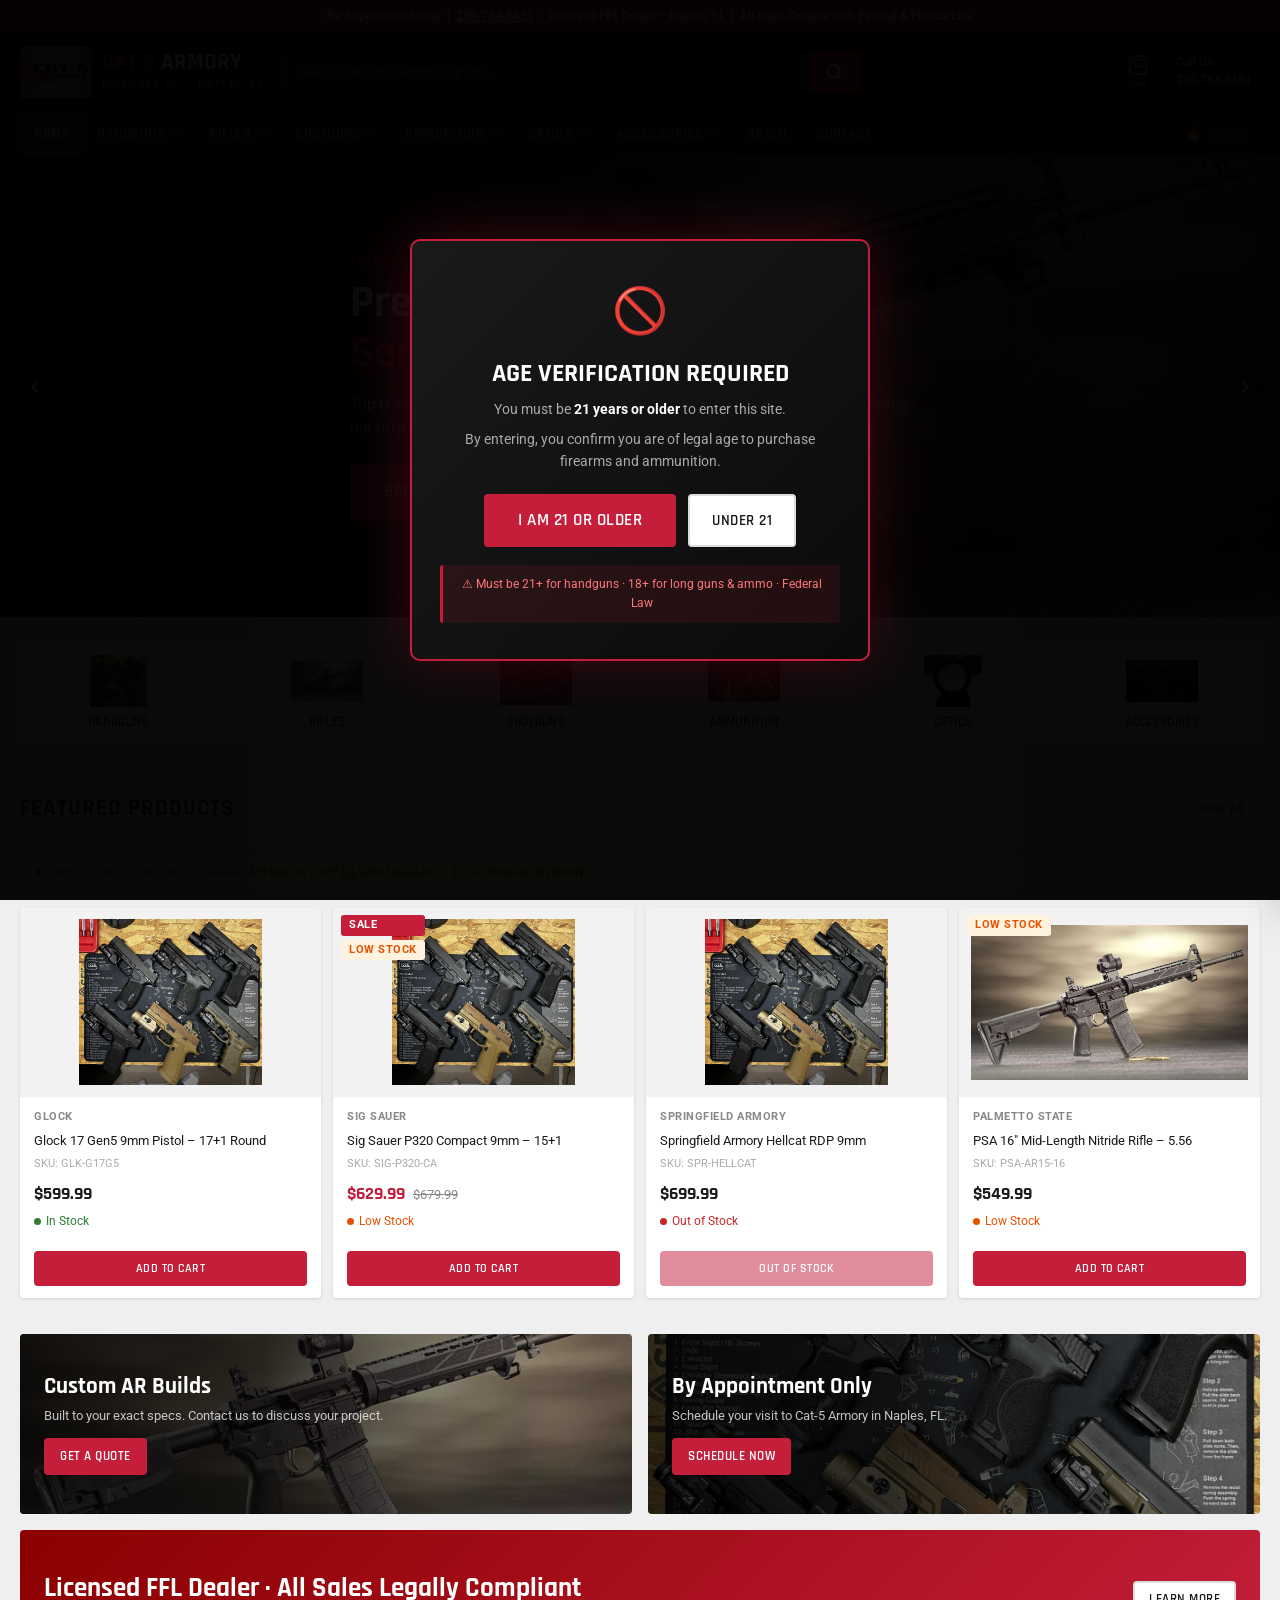
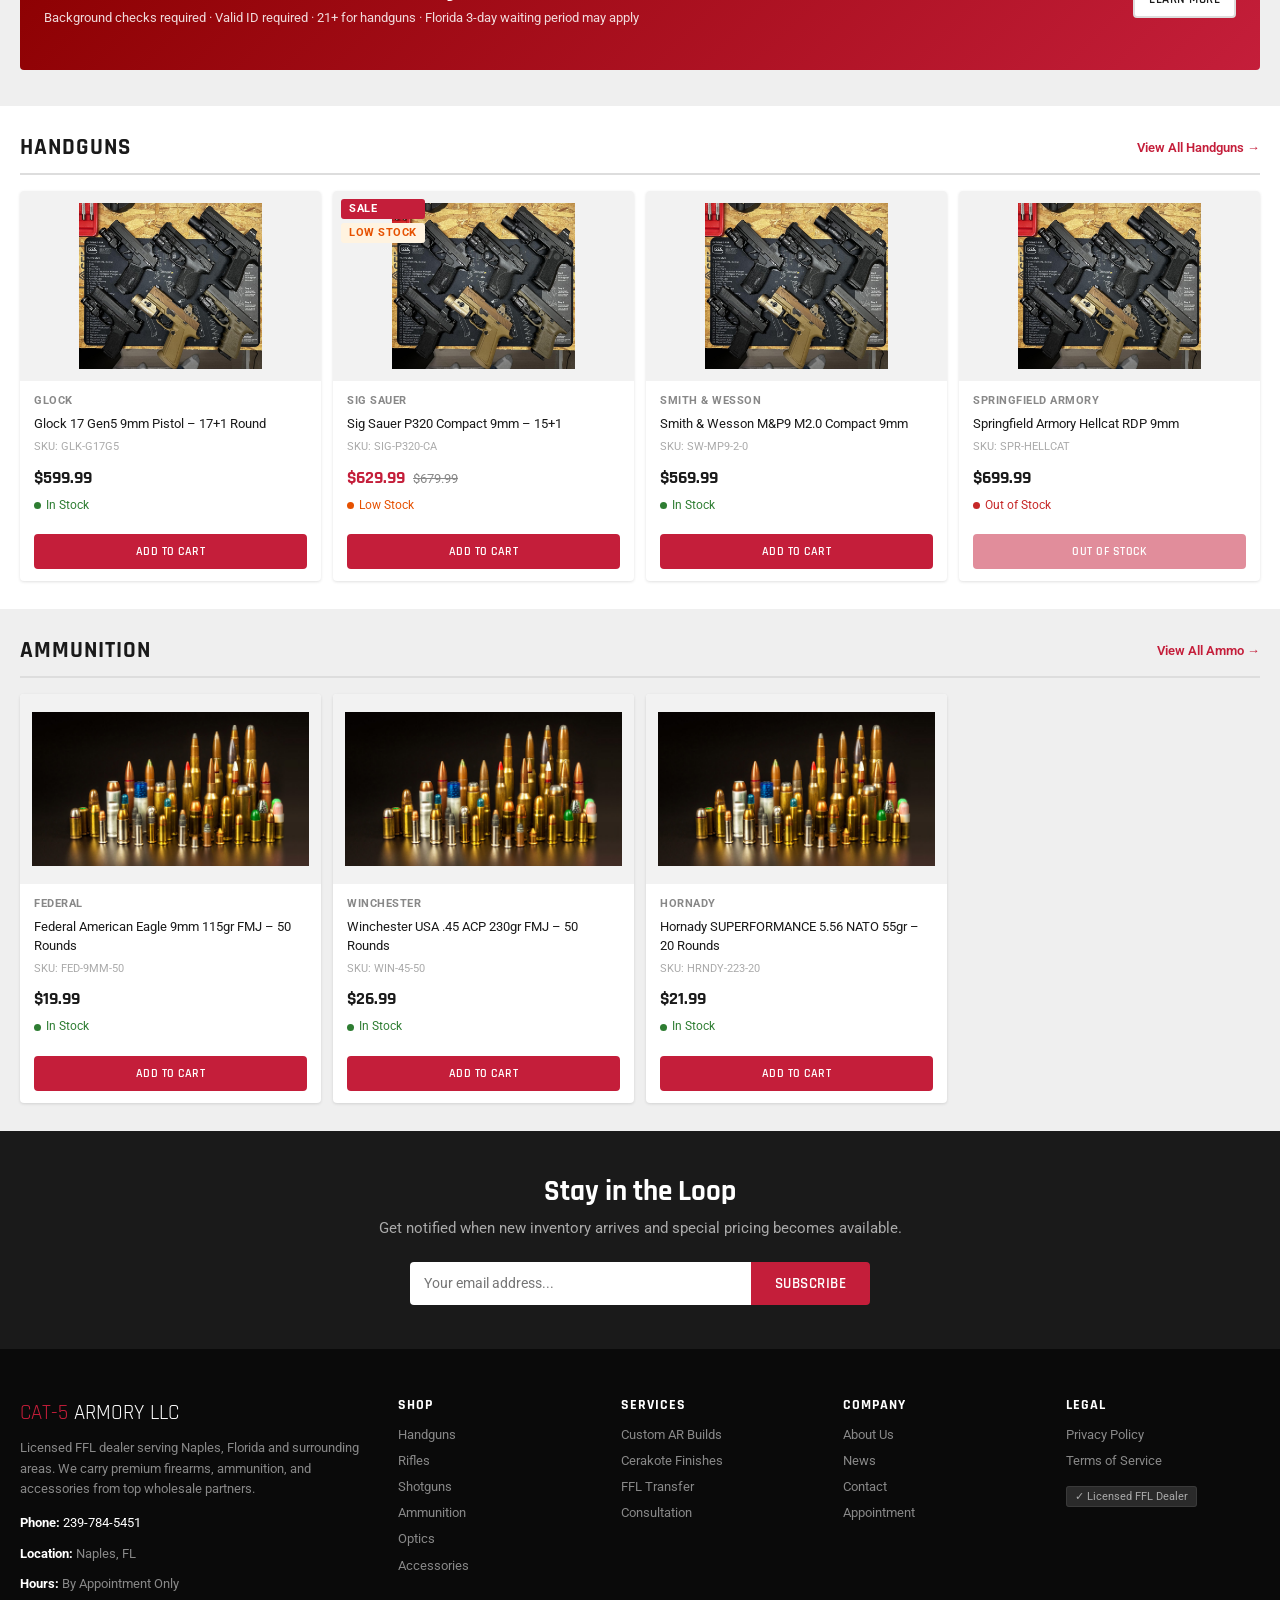
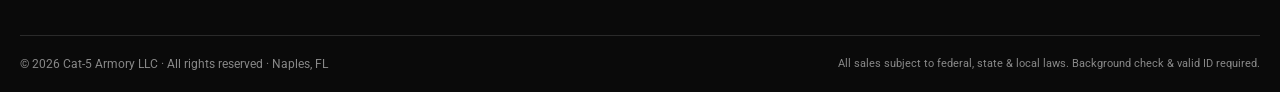
==== commit 5fe5ec94: "Rename Inquiry Cart to Cart, add Optics mega menu dropdown - Rename all "Inquiry List" sidebar heade" ====
--- a/index.html
+++ b/index.html
@@ -67,7 +67,7 @@
 <div class="cart-overlay" id="cartOverlay" onclick="toggleCart()"></div>
 <div class="cart-sidebar" id="cartSidebar">
   <div class="cart-header">
-    <h3>Inquiry List</h3>
+    <h3>Cart</h3>
     <button class="cart-close" onclick="toggleCart()">&#x2715;</button>
   </div>
   <div class="cart-items-list" id="cartItemsEl"></div>
@@ -107,9 +107,9 @@
       <div class="search-suggestions" id="searchSuggestionsEl"></div>
     </div>
     <div class="header-actions">
-      <button class="header-action-btn" onclick="toggleCart()" aria-label="Inquiry list">
+      <button class="header-action-btn" onclick="toggleCart()" aria-label="Cart">
         <svg width="22" height="22" viewBox="0 0 24 24" fill="none" stroke="currentColor" stroke-width="2"><path d="M6 2 3 6v14a2 2 0 0 0 2 2h14a2 2 0 0 0 2-2V6l-3-4z"/><line x1="3" y1="6" x2="21" y2="6"/><path d="M16 10a4 4 0 0 1-8 0"/></svg>
-        <span class="btn-label">Inquiry</span>
+        <span class="btn-label">Cart</span>
         <span class="cart-badge" id="cartBadgeEl">0</span>
       </button>
       <div class="header-divider"></div>
@@ -152,7 +152,14 @@
           <div class="mega-col"><h4>Calibers</h4><a href="shop.html?cat=ammunition&caliber=9mm">9mm</a><a href="shop.html?cat=ammunition&caliber=45acp">.45 ACP</a><a href="shop.html?cat=ammunition&caliber=223">5.56/.223</a><a href="shop.html?cat=ammunition&caliber=308">.308</a><a href="shop.html?cat=ammunition&caliber=22lr">.22 LR</a><a href="shop.html?cat=ammunition" class="view-all">View All &rarr;</a></div>
         </div>
       </li>
-      <li class="nav-item"><a class="nav-link" href="shop.html?cat=optics">Optics</a></li>
+      <li class="nav-item">
+        <a class="nav-link" href="shop.html?cat=optics">Optics <svg viewBox="0 0 24 24" fill="none" stroke="currentColor" stroke-width="2"><polyline points="6 9 12 15 18 9"/></svg></a>
+        <div class="mega-menu">
+          <div class="mega-col"><h4>By Type</h4><a href="shop.html?cat=optics&type=red-dots">Red Dots &amp; Reflex</a><a href="shop.html?cat=optics&type=scopes">Rifle Scopes</a><a href="shop.html?cat=optics&type=lpvo">LPVOs</a><a href="shop.html?cat=optics&type=night-vision">Night Vision</a><a href="shop.html?cat=optics" class="view-all">View All &rarr;</a></div>
+          <div class="mega-col"><h4>Top Brands</h4><a href="shop.html?cat=optics&brand=vortex">Vortex</a><a href="shop.html?cat=optics&brand=leupold">Leupold</a><a href="shop.html?cat=optics&brand=trijicon">Trijicon</a><a href="shop.html?cat=optics&brand=eotech">EOTech</a><a href="shop.html?cat=optics&brand=nightforce">Nightforce</a></div>
+          <div class="mega-col"><h4>Mounts &amp; More</h4><a href="shop.html?cat=optics&type=mounts">Mounts &amp; Rings</a><a href="shop.html?cat=optics&type=magnifiers">Magnifiers</a><a href="shop.html?cat=optics&type=flip-covers">Flip-Up Covers</a><a href="shop.html?cat=optics&type=lights">Lights &amp; Lasers</a></div>
+        </div>
+      </li>
       <li class="nav-item">
         <a class="nav-link" href="shop.html?cat=accessories">Accessories <svg viewBox="0 0 24 24" fill="none" stroke="currentColor" stroke-width="2"><polyline points="6 9 12 15 18 9"/></svg></a>
         <div class="mega-menu">
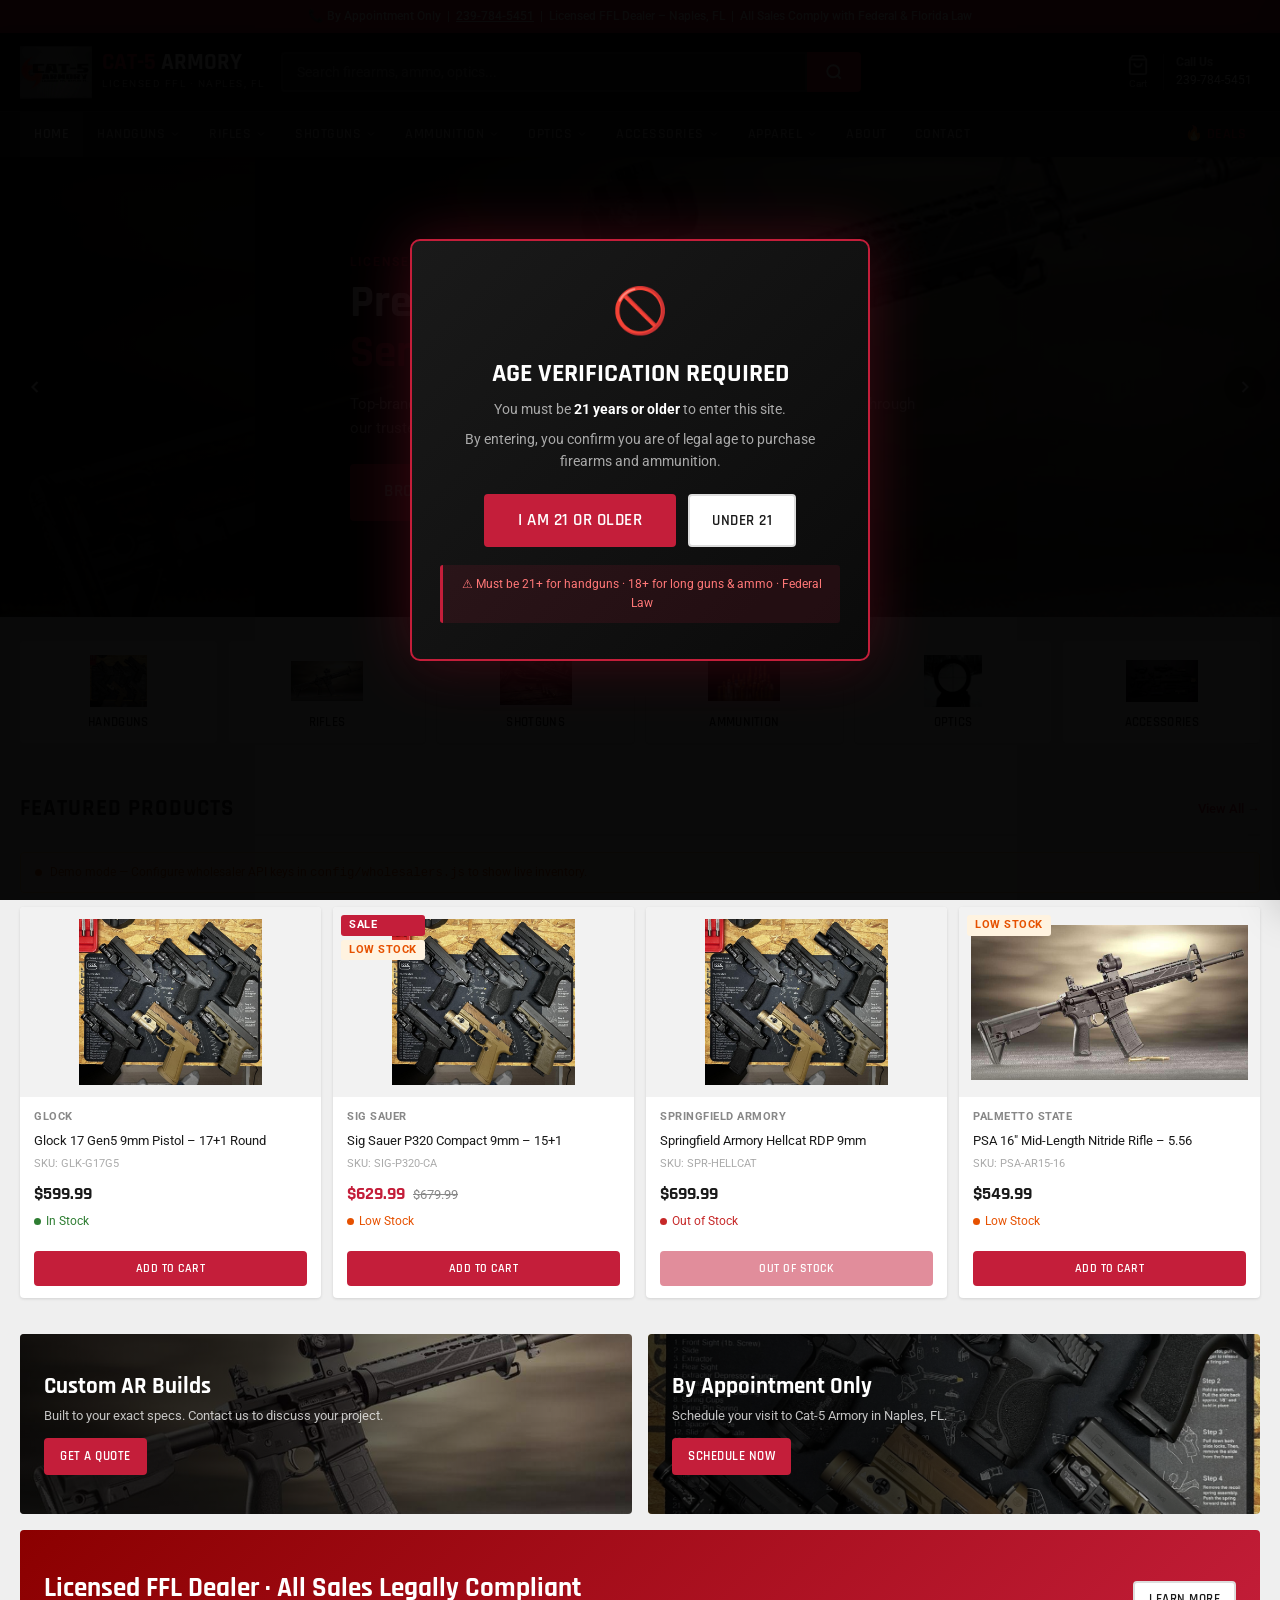
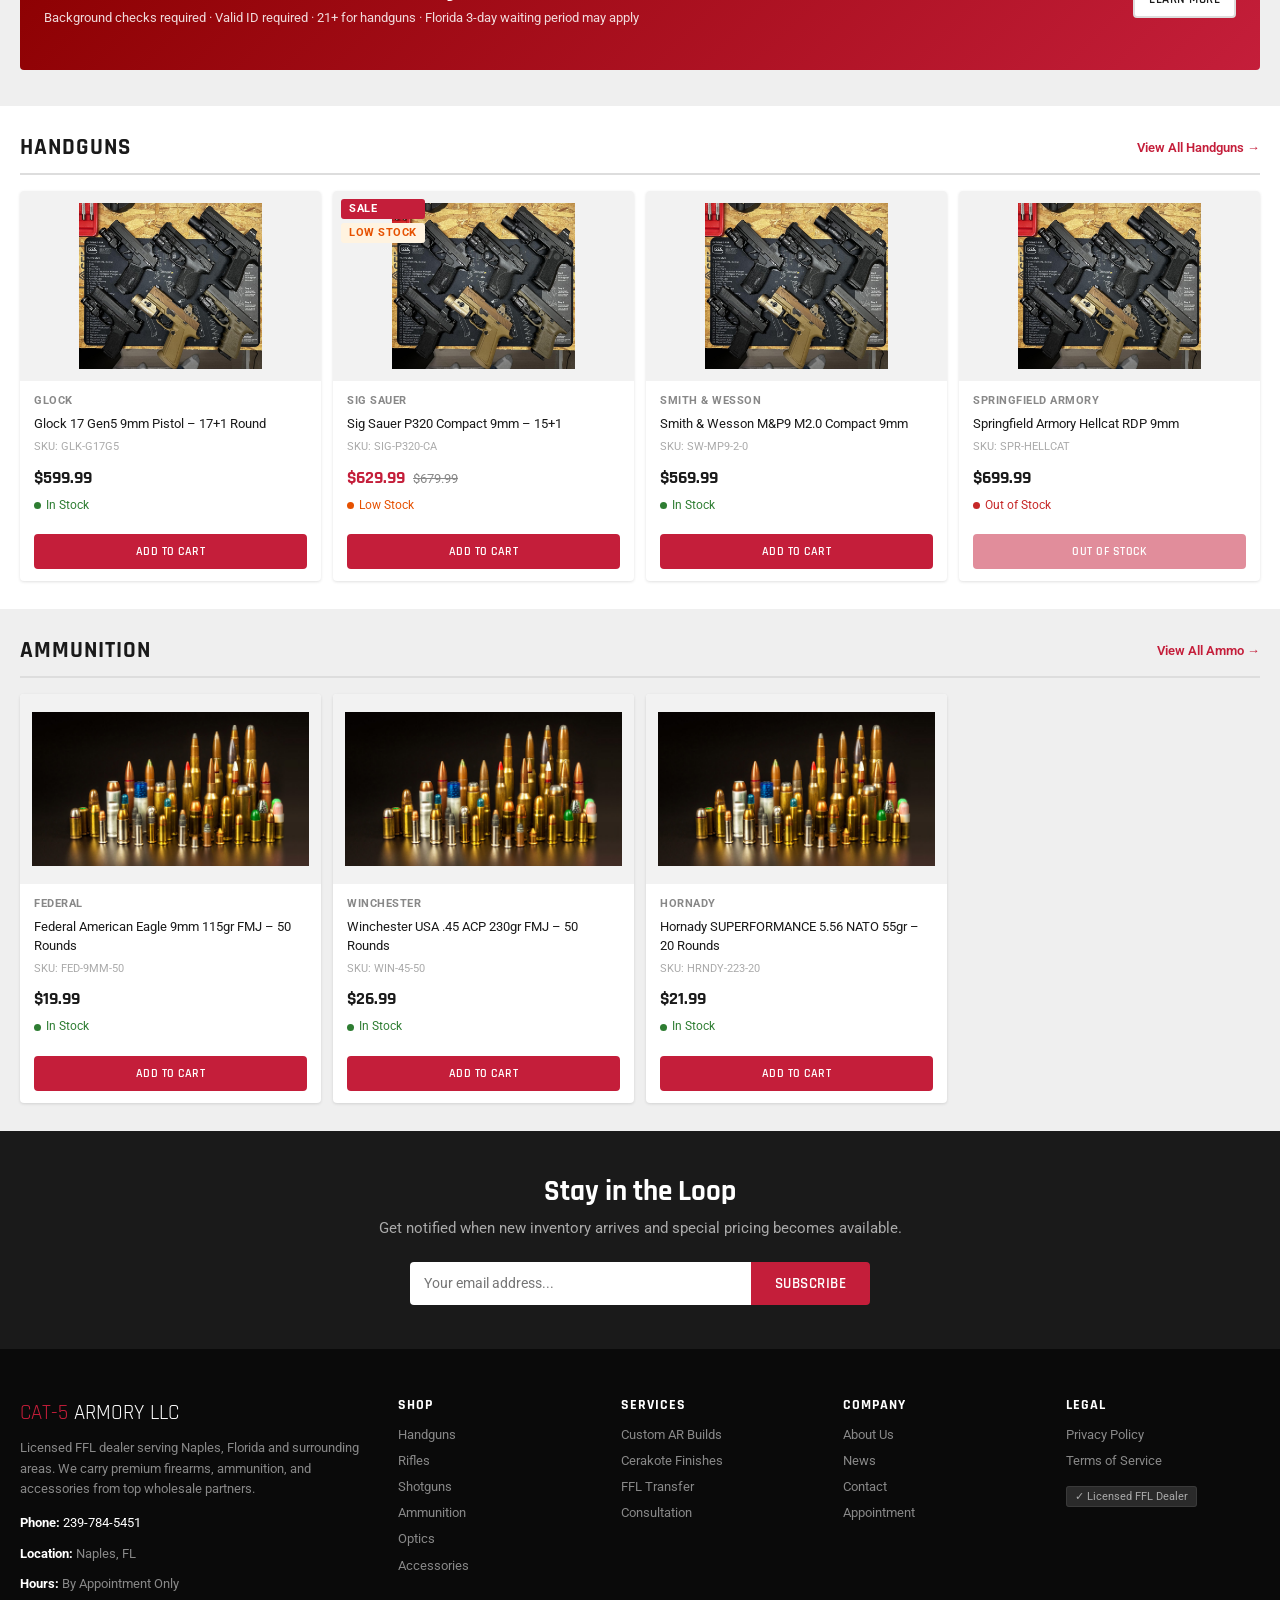
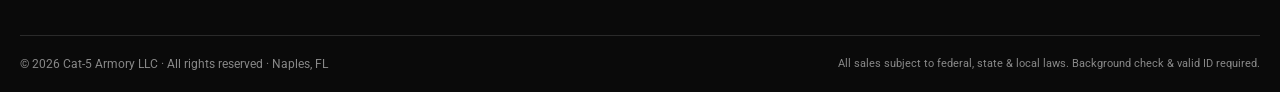
==== commit 1187eac5: "Add Apparel mega menu tab with Hats, Shirts, Jackets, Glasses Authored-By: Alexander Harrell" ====
--- a/index.html
+++ b/index.html
@@ -58,6 +58,7 @@
   <div class="drawer-nav-item"><a class="drawer-nav-link" href="shop.html?cat=ammunition">Ammunition</a></div>
   <div class="drawer-nav-item"><a class="drawer-nav-link" href="shop.html?cat=optics">Optics</a></div>
   <div class="drawer-nav-item"><a class="drawer-nav-link" href="shop.html?cat=accessories">Accessories</a></div>
+  <div class="drawer-nav-item"><a class="drawer-nav-link" href="shop.html?cat=apparel">Apparel</a></div>
   <div class="drawer-nav-item"><a class="drawer-nav-link deals" href="shop.html?deals=1">&#x1F525; Deals</a></div>
   <div class="drawer-nav-item"><a class="drawer-nav-link" href="about.html">About</a></div>
   <div class="drawer-nav-item"><a class="drawer-nav-link" href="contact.html">Contact</a></div>
@@ -164,6 +165,14 @@
         <a class="nav-link" href="shop.html?cat=accessories">Accessories <svg viewBox="0 0 24 24" fill="none" stroke="currentColor" stroke-width="2"><polyline points="6 9 12 15 18 9"/></svg></a>
         <div class="mega-menu">
           <div class="mega-col"><h4>Categories</h4><a href="shop.html?cat=magazines">Magazines</a><a href="shop.html?cat=accessories&type=holsters">Holsters</a><a href="shop.html?cat=accessories&type=slings">Slings</a><a href="shop.html?cat=accessories&type=lights">Lights &amp; Lasers</a><a href="shop.html?cat=accessories&type=cleaning">Cleaning</a><a href="shop.html?cat=accessories&type=storage">Storage</a></div>
+        </div>
+      </li>
+      <li class="nav-item">
+        <a class="nav-link" href="shop.html?cat=apparel">Apparel <svg viewBox="0 0 24 24" fill="none" stroke="currentColor" stroke-width="2"><polyline points="6 9 12 15 18 9"/></svg></a>
+        <div class="mega-menu">
+          <div class="mega-col"><h4>Headwear</h4><a href="shop.html?cat=apparel&type=hats">Hats &amp; Caps</a><a href="shop.html?cat=apparel&type=beanies">Beanies</a></div>
+          <div class="mega-col"><h4>Tops</h4><a href="shop.html?cat=apparel&type=shirts">T-Shirts</a><a href="shop.html?cat=apparel&type=polos">Polos</a><a href="shop.html?cat=apparel&type=jackets">Jackets &amp; Hoodies</a></div>
+          <div class="mega-col"><h4>Accessories</h4><a href="shop.html?cat=apparel&type=glasses">Sunglasses</a><a href="shop.html?cat=apparel&type=patches">Patches</a><a href="shop.html?cat=apparel" class="view-all">View All &rarr;</a></div>
         </div>
       </li>
       <li class="nav-item"><a class="nav-link" href="about.html">About</a></li>
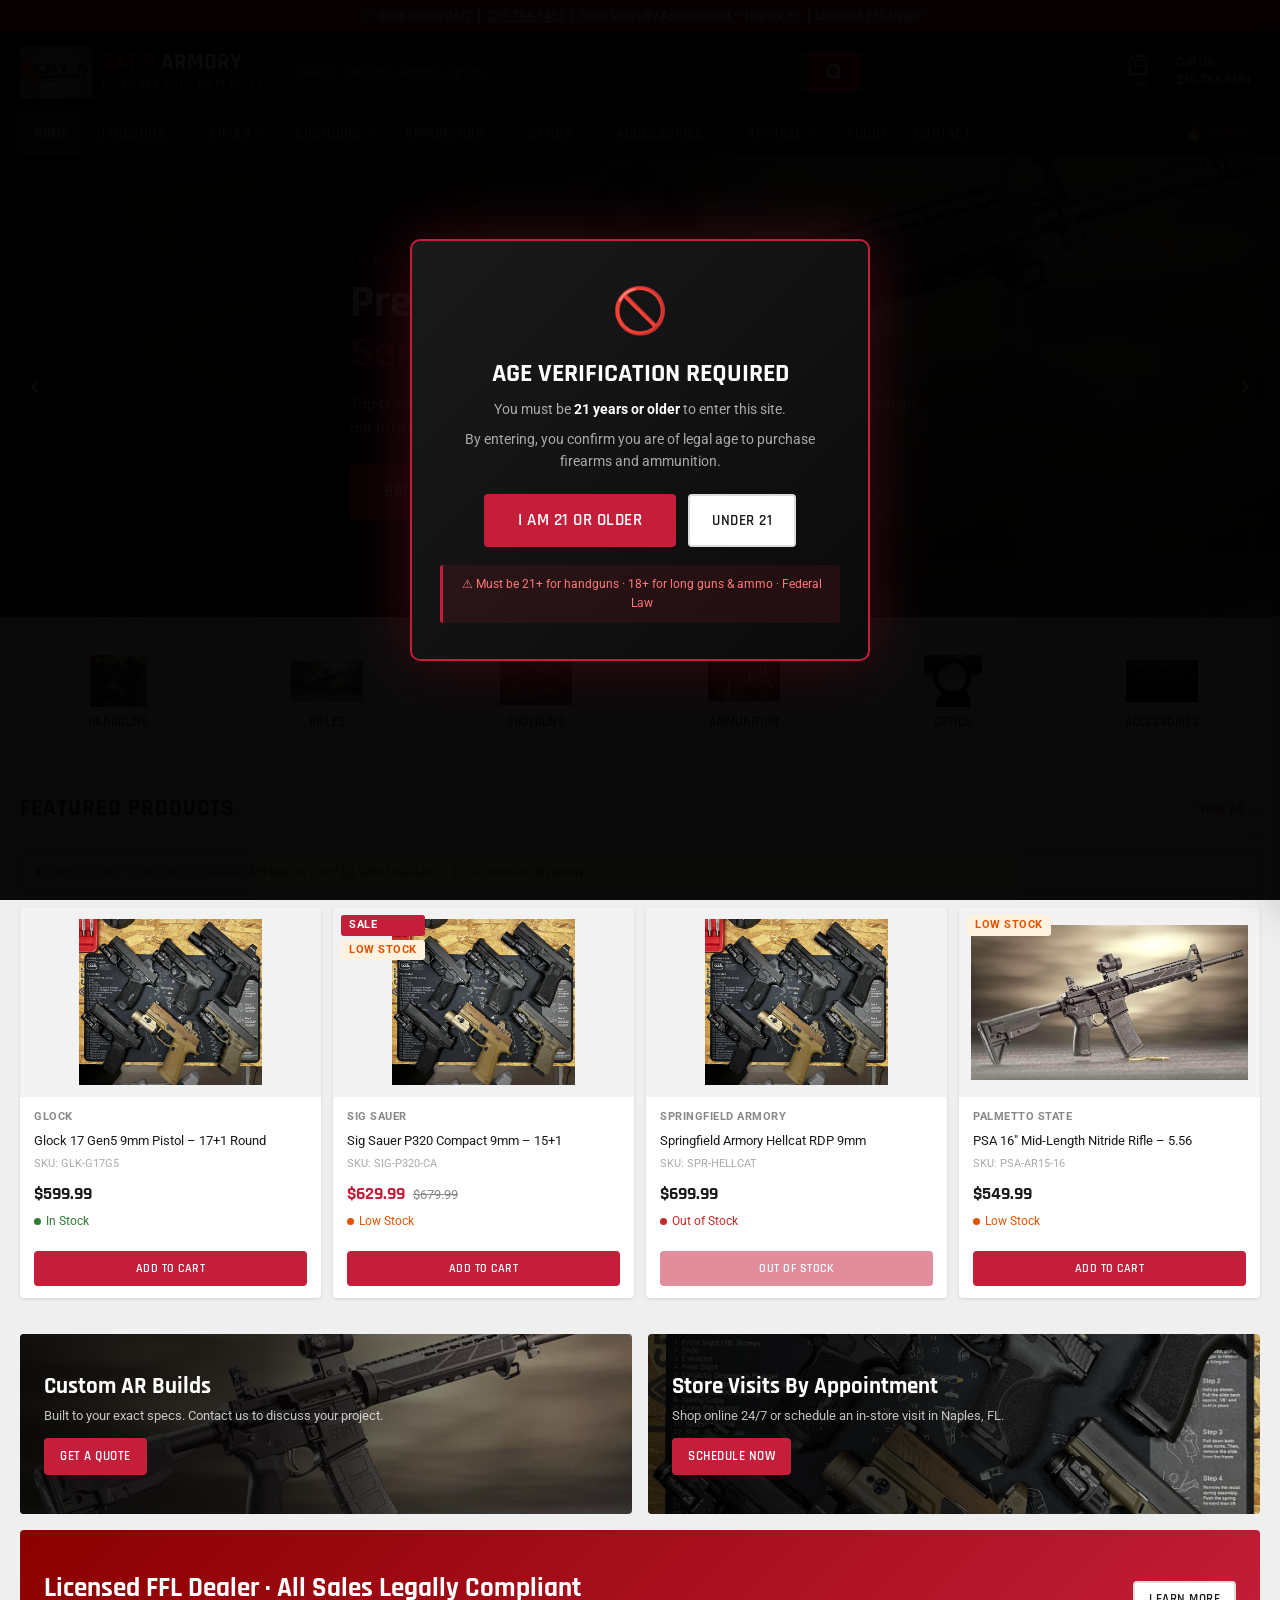
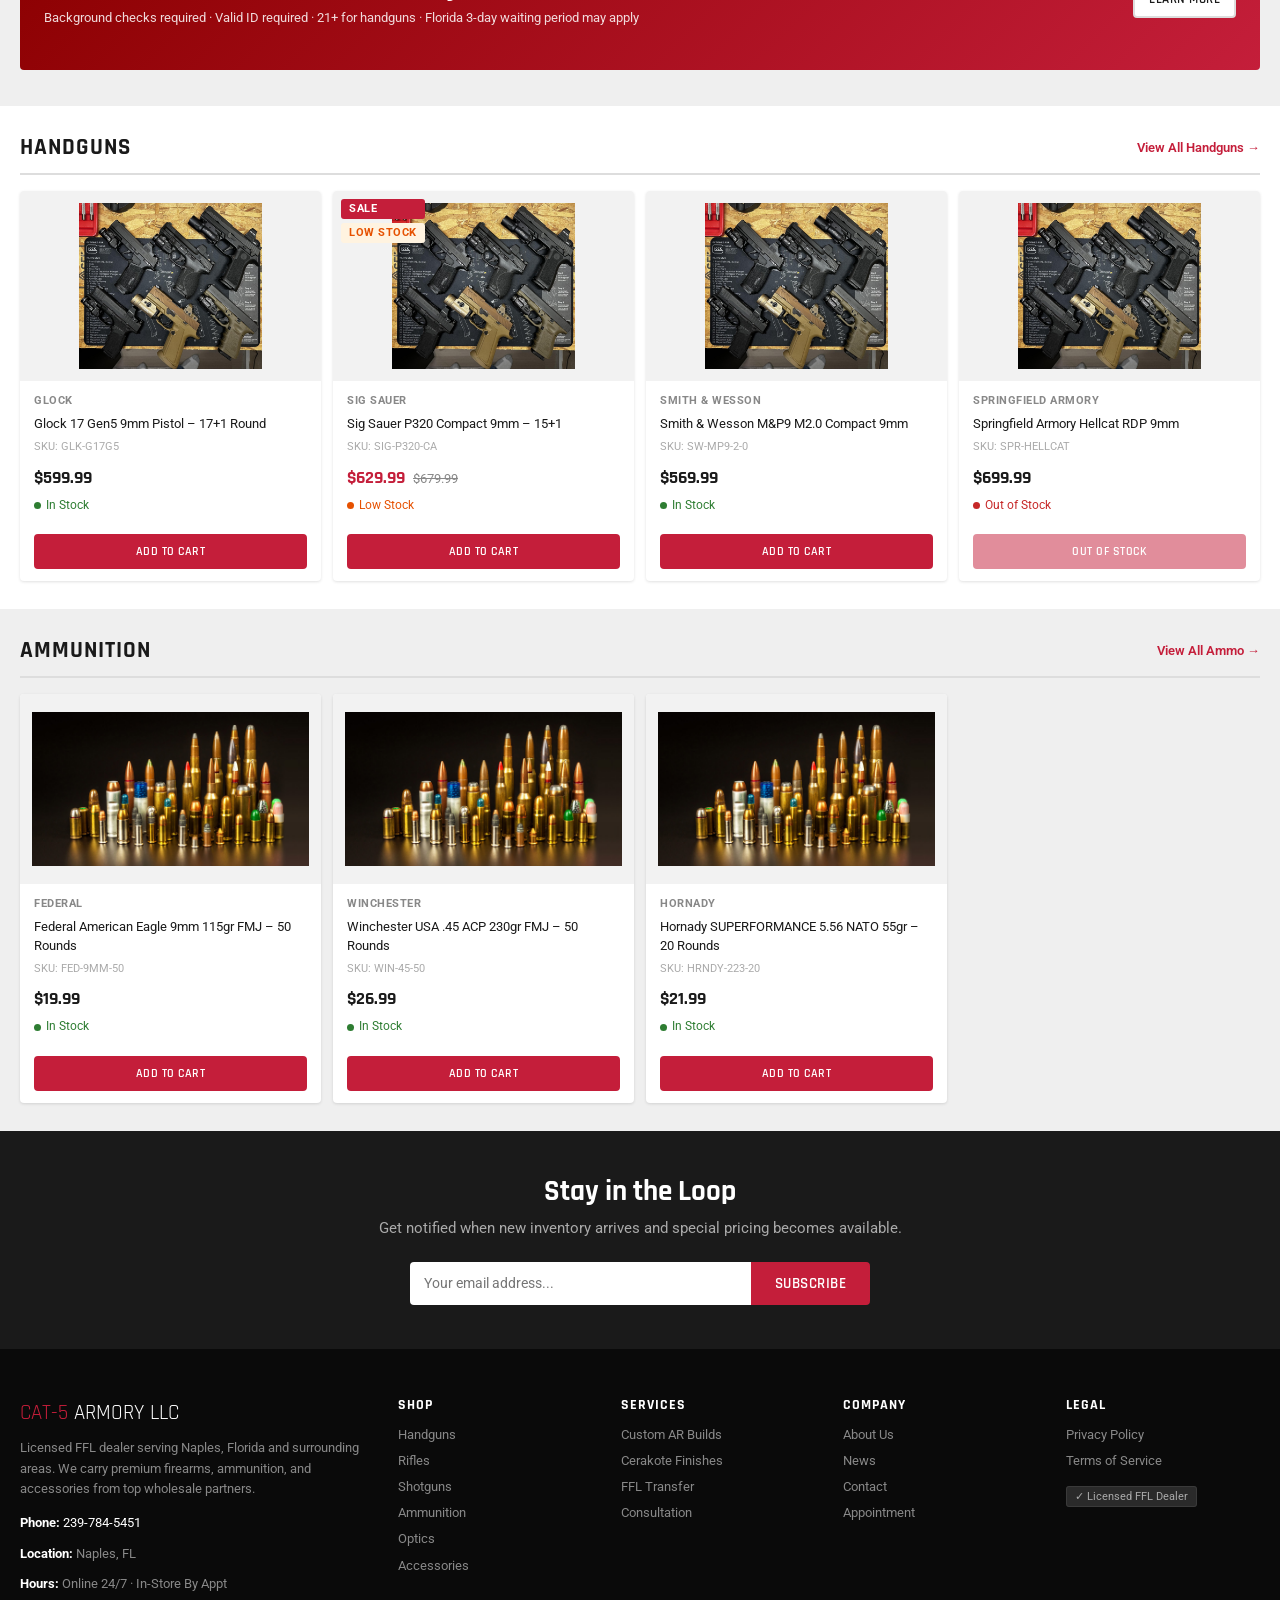
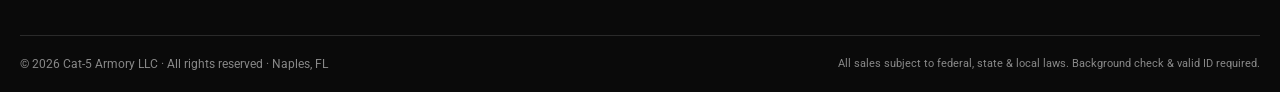
==== commit 106a8805: "Update cart button labels, online 24/7 + in-store by appointment messaging - Change cart footer "Req" ====
--- a/index.html
+++ b/index.html
@@ -75,14 +75,14 @@
   <div class="cart-footer">
     <div class="cart-row"><span>Items:</span><strong id="cartCountEl">0</strong></div>
     <div class="cart-row total"><span>Est. Total:</span><strong id="cartTotalEl">$0.00</strong></div>
-    <a href="contact.html" class="btn btn-primary btn-full">Request Quote / Contact Us</a>
+    <a href="contact.html" class="btn btn-primary btn-full">Checkout</a>
     <p class="cart-disclaimer">Prices are estimates. Final pricing confirmed at appointment. Background check &amp; valid ID required.</p>
   </div>
 </div>
 
 <!-- TOP BAR -->
 <div class="top-bar">
-  &#x1F4DE; By Appointment Only &nbsp;|&nbsp; <a href="tel:239-784-5451">239-784-5451</a> &nbsp;|&nbsp; Licensed FFL Dealer &ndash; Naples, FL &nbsp;|&nbsp; All Sales Comply with Federal &amp; Florida Law
+  &#x1F6D2; Shop Online 24/7 &nbsp;|&nbsp; <a href="tel:239-784-5451">239-784-5451</a> &nbsp;|&nbsp; Store Visits By Appointment &ndash; Naples, FL &nbsp;|&nbsp; Licensed FFL Dealer
 </div>
 
 <!-- SITE HEADER -->
@@ -302,8 +302,8 @@
         <div class="promo-banner" style="background-image:url('assets/handguns.jpeg')">
           <div class="promo-overlay"></div>
           <div class="promo-content">
-            <h3>By Appointment Only</h3>
-            <p>Schedule your visit to Cat-5 Armory in Naples, FL.</p>
+            <h3>Store Visits By Appointment</h3>
+            <p>Shop online 24/7 or schedule an in-store visit in Naples, FL.</p>
             <a href="contact.html" class="btn btn-primary btn-sm">Schedule Now</a>
           </div>
         </div>
@@ -375,7 +375,7 @@
         <div class="footer-contact-info">
           <p><strong style="color:#fff">Phone:</strong> <a href="tel:239-784-5451">239-784-5451</a></p>
           <p><strong style="color:#fff">Location:</strong> Naples, FL</p>
-          <p><strong style="color:#fff">Hours:</strong> By Appointment Only</p>
+          <p><strong style="color:#fff">Hours:</strong> Online 24/7 &middot; In-Store By Appt</p>
         </div>
       </div>
       <div class="footer-col">
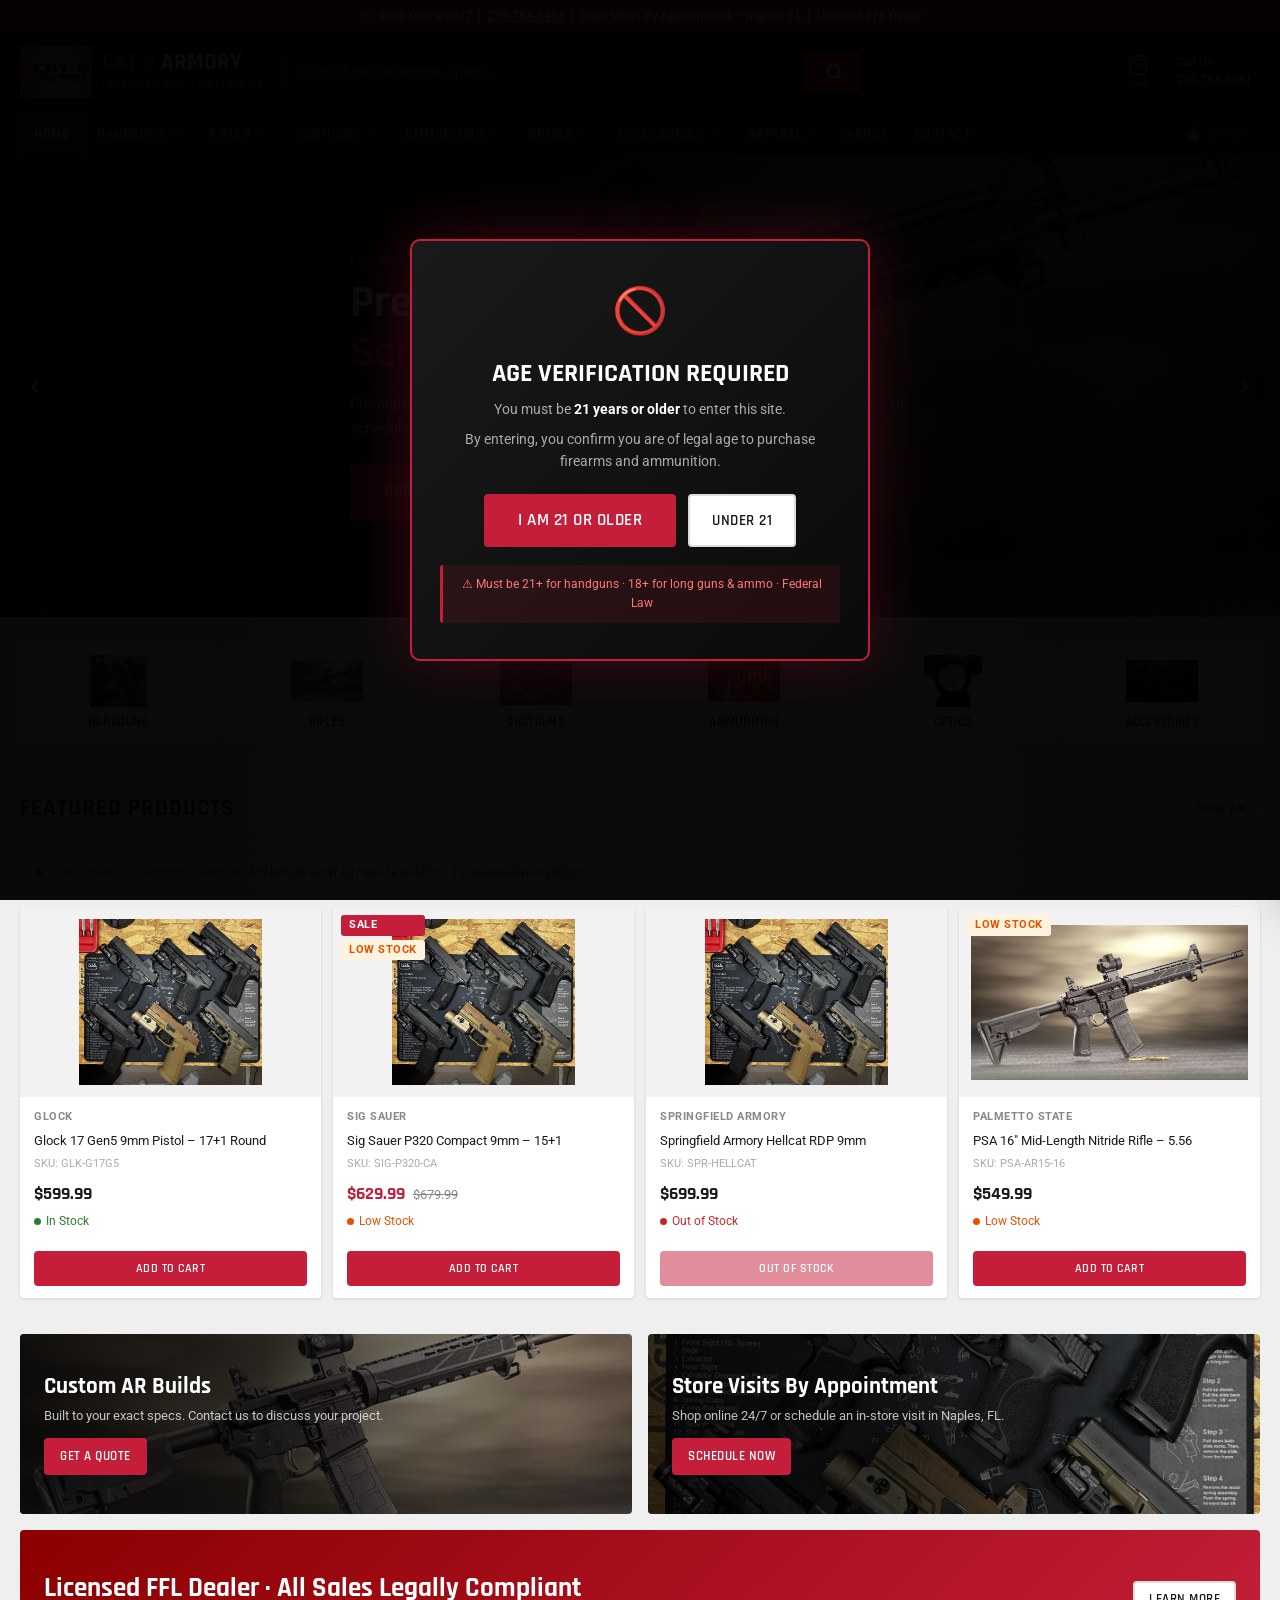
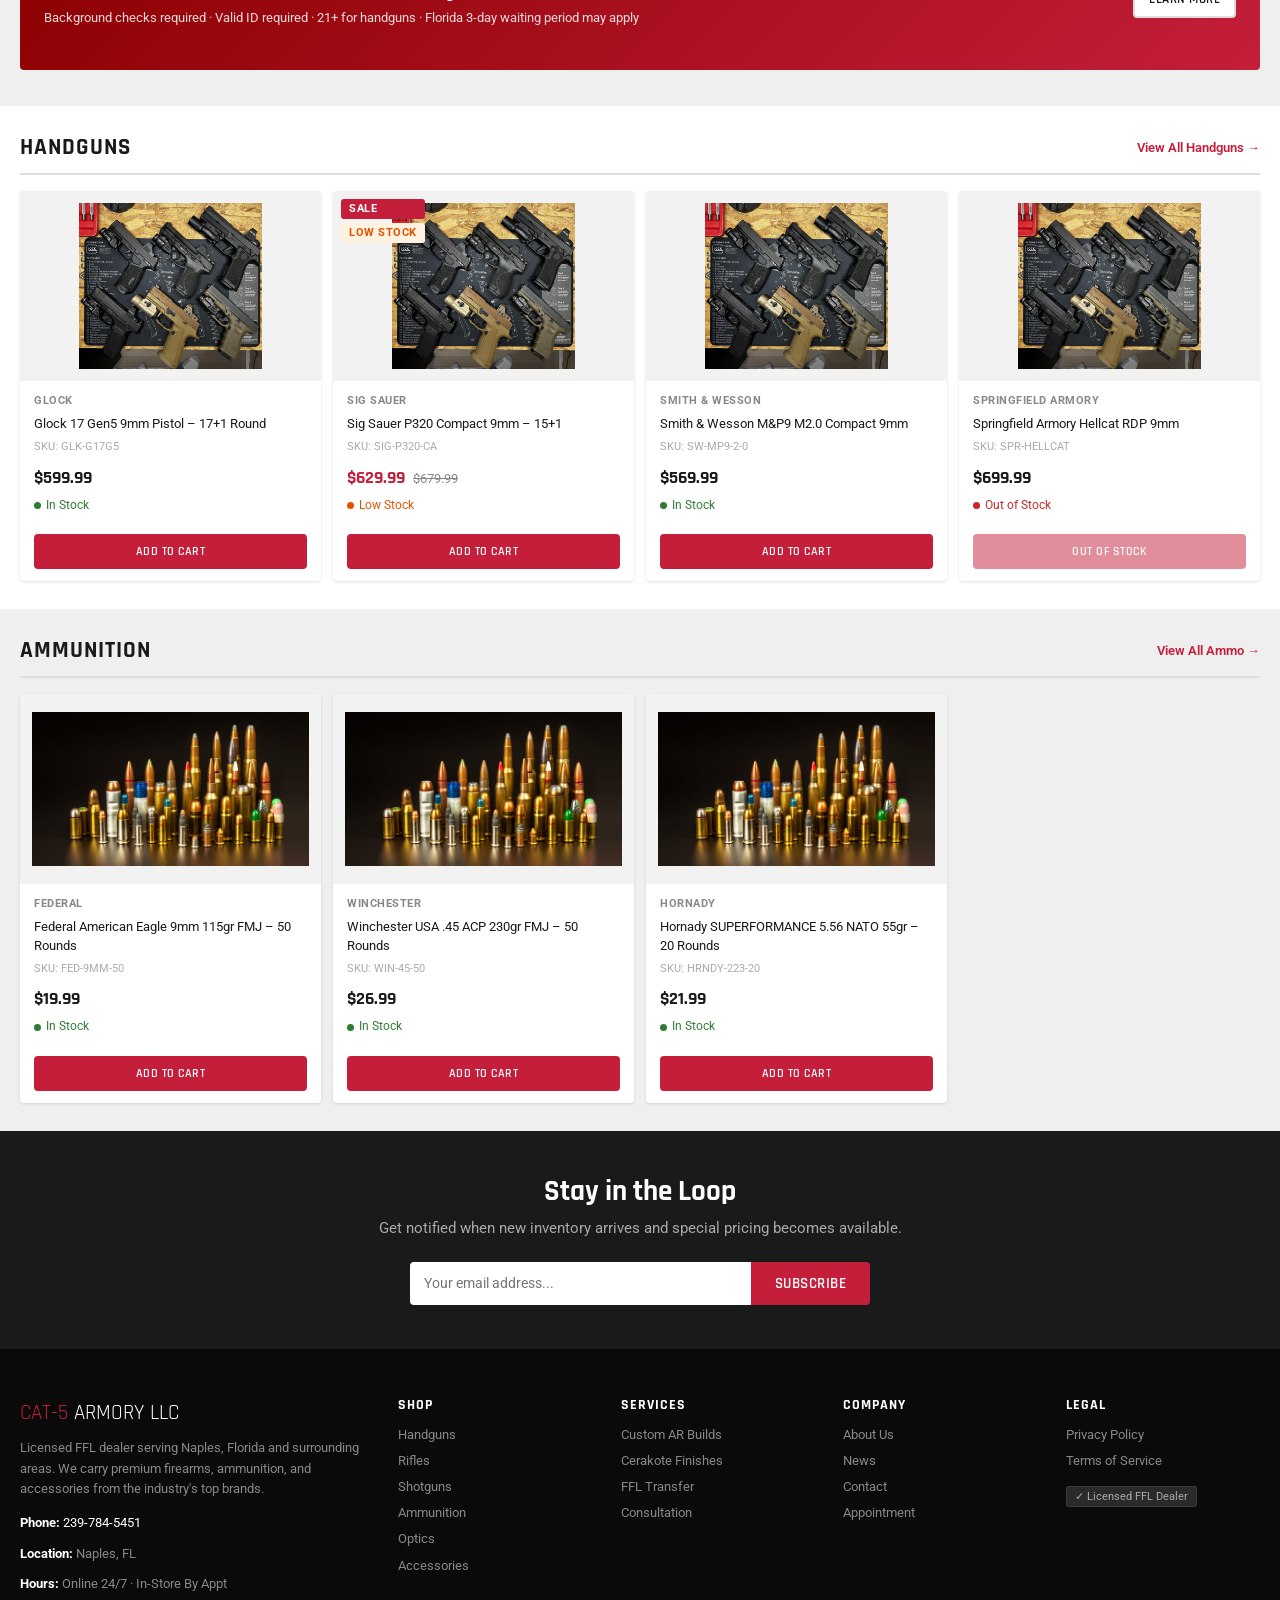
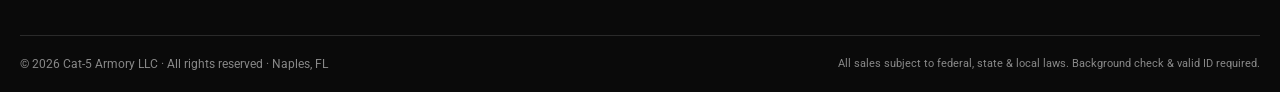
==== commit bd7a61ab: "Add cache-busting version to JS scripts, update hero and footer copy - Add ?v=2 to all JS script tag" ====
--- a/index.html
+++ b/index.html
@@ -191,7 +191,7 @@
         <div class="hero-content">
           <div class="hero-eyebrow">Licensed FFL Dealer &middot; Naples, FL</div>
           <h1 class="hero-title">Premium Firearms &amp; <span>Expert Service</span></h1>
-          <p class="hero-desc">Top-brand handguns, rifles, shotguns, ammo, and accessories — all available through our trusted wholesale network.</p>
+          <p class="hero-desc">Premium handguns, rifles, shotguns, ammo, and accessories — shop online 24/7 or schedule an in-store visit in Naples, FL.</p>
           <div class="hero-btns">
             <a href="shop.html" class="btn btn-primary btn-lg">Browse Inventory</a>
             <a href="contact.html" class="btn btn-outline btn-lg">Schedule Appointment</a>
@@ -371,7 +371,7 @@
     <div class="footer-grid">
       <div class="footer-brand">
         <div class="logo-text"><span>CAT-5</span> ARMORY LLC</div>
-        <p>Licensed FFL dealer serving Naples, Florida and surrounding areas. We carry premium firearms, ammunition, and accessories from top wholesale partners.</p>
+        <p>Licensed FFL dealer serving Naples, Florida and surrounding areas. We carry premium firearms, ammunition, and accessories from the industry's top brands.</p>
         <div class="footer-contact-info">
           <p><strong style="color:#fff">Phone:</strong> <a href="tel:239-784-5451">239-784-5451</a></p>
           <p><strong style="color:#fff">Location:</strong> Naples, FL</p>
@@ -425,9 +425,9 @@
   </div>
 </footer>
 
-<script src="js/api.js"></script>
-<script src="js/cart.js"></script>
-<script src="js/main.js"></script>
+<script src="js/api.js?v=2"></script>
+<script src="js/cart.js?v=2"></script>
+<script src="js/main.js?v=2"></script>
 <script>
 document.addEventListener('DOMContentLoaded', async () => {
   initHeroSlider();
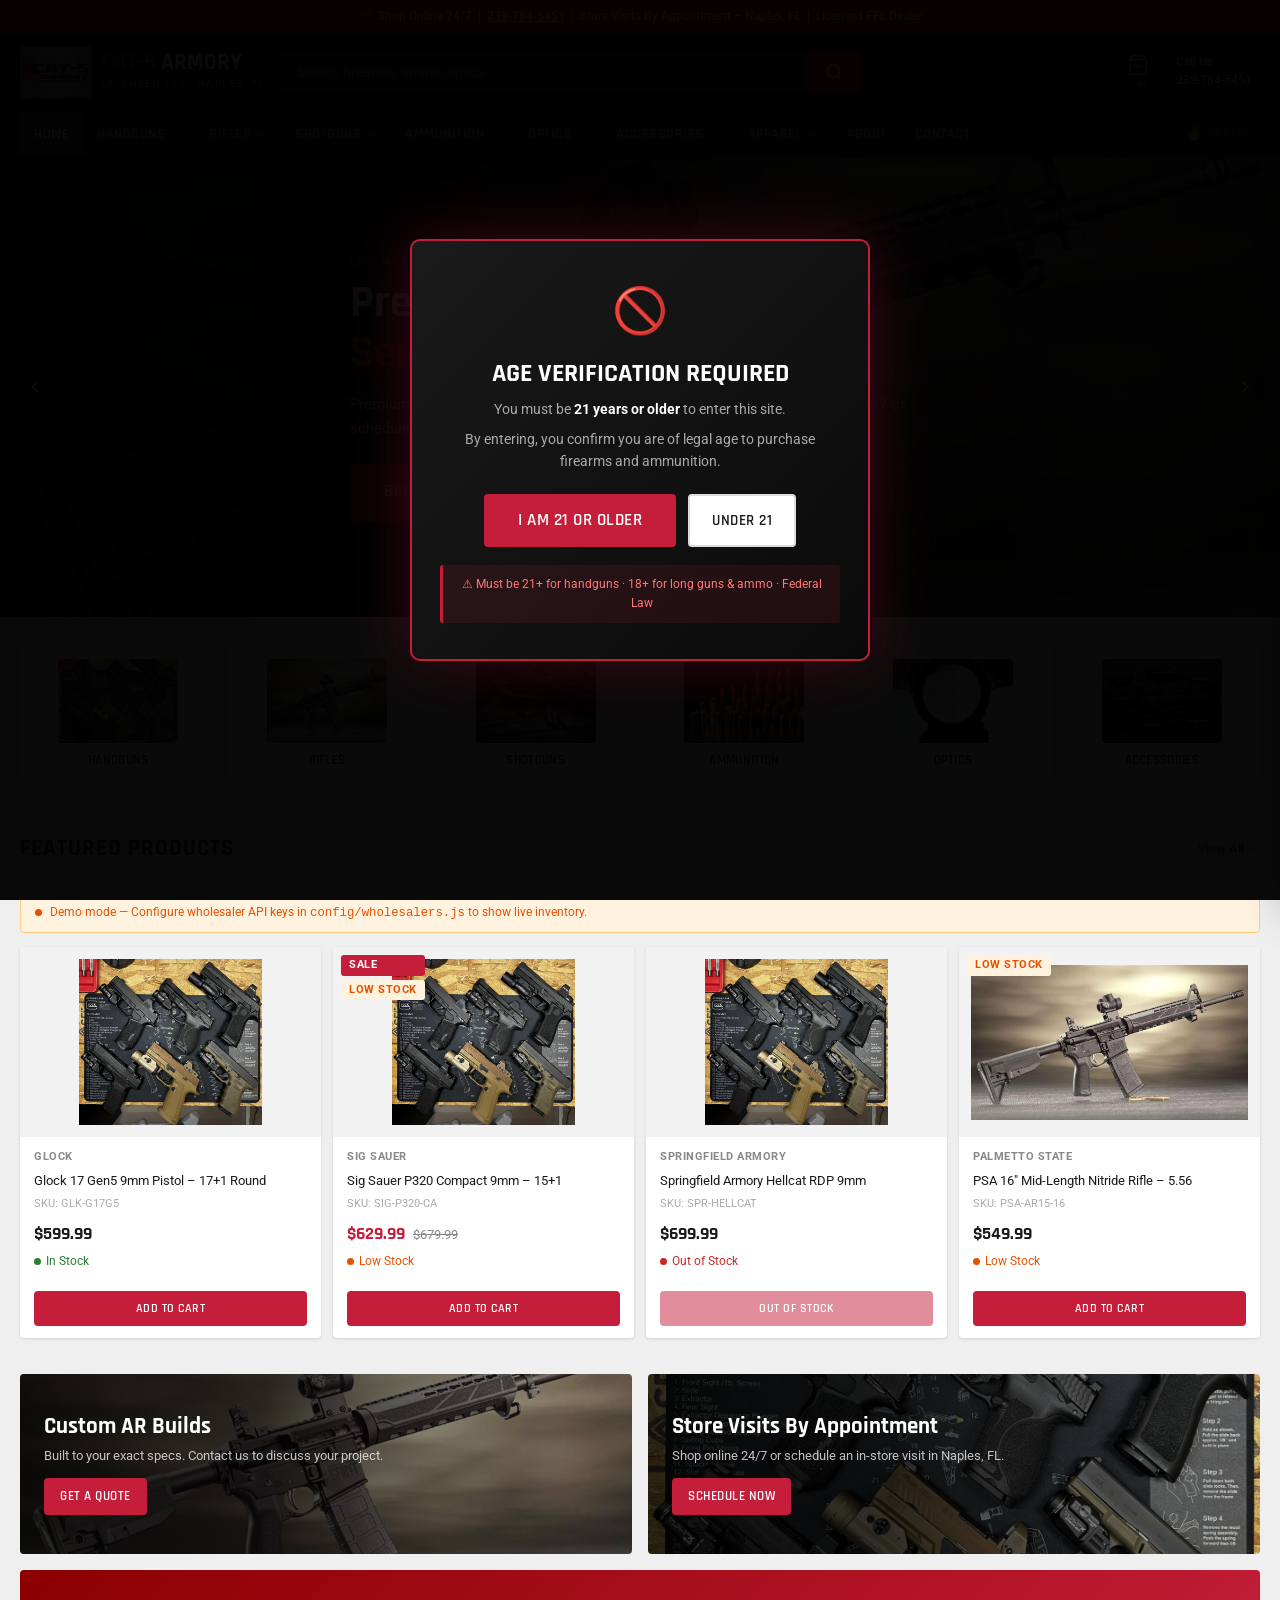
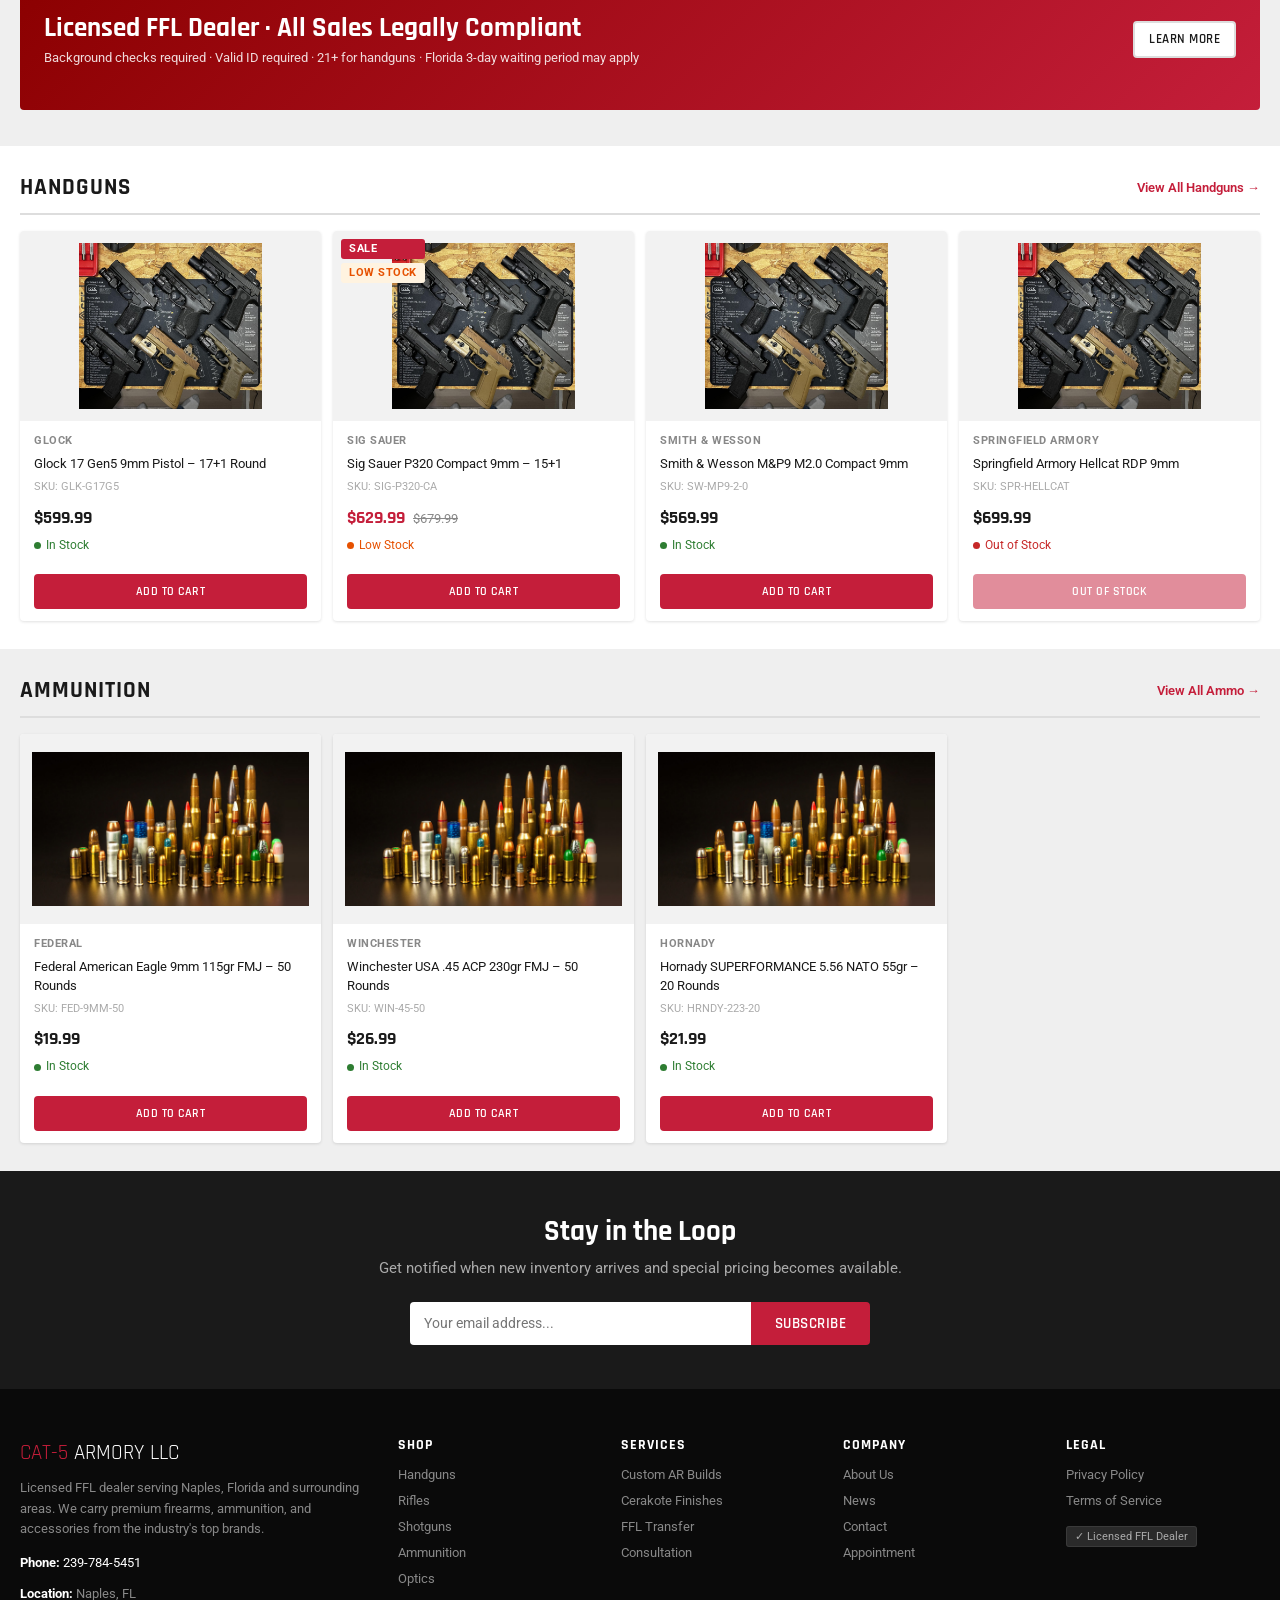
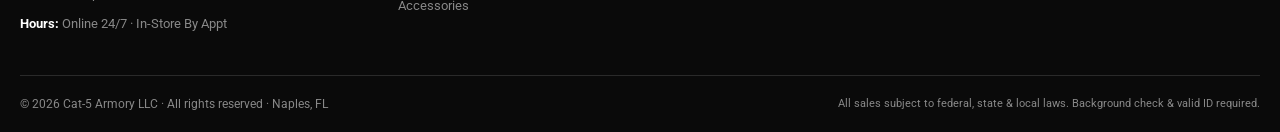
==== commit 3e51eeac: "Remove "available by appointment" from handguns hero text Authored-By: Alexander Harrell Co-Authored" ====
--- a/index.html
+++ b/index.html
@@ -205,7 +205,7 @@
         <div class="hero-content">
           <div class="hero-eyebrow">Handguns Available</div>
           <h1 class="hero-title">Top <span>Handguns</span> From Leading Brands</h1>
-          <p class="hero-desc">Glock, Sig Sauer, Smith &amp; Wesson, Springfield Armory, CZ and more &mdash; available by appointment.</p>
+          <p class="hero-desc">Glock, Sig Sauer, Smith &amp; Wesson, Springfield Armory, CZ and more.</p>
           <div class="hero-btns">
             <a href="shop.html?cat=handguns" class="btn btn-primary btn-lg">Shop Handguns</a>
           </div>
@@ -216,7 +216,7 @@
       <div class="hero-overlay"></div>
       <div class="container">
         <div class="hero-content">
-          <div class="hero-eyebrow">Wholesale Pricing</div>
+          <div class="hero-eyebrow">Competitive Pricing</div>
           <h1 class="hero-title">Ammunition &amp; <span>Accessories</span></h1>
           <p class="hero-desc">Wide selection of calibers from leading manufacturers. Check current availability and pricing.</p>
           <div class="hero-btns">
--- a/styles.css
+++ b/styles.css
@@ -202,12 +202,12 @@
 .cat-tiles { padding: 24px 0; }
 .cat-grid { display: grid; grid-template-columns: repeat(6, 1fr); gap: 12px; }
 .cat-tile {
-  display: flex; flex-direction: column; align-items: center; gap: 8px;
-  padding: 14px 8px 12px; background: #fff; border-radius: var(--radius);
+  display: flex; flex-direction: column; align-items: center; gap: 10px;
+  padding: 18px 8px 14px; background: #fff; border-radius: var(--radius);
   box-shadow: var(--shadow-sm); cursor: pointer; transition: all var(--transition); color: var(--text-dark);
 }
 .cat-tile:hover { box-shadow: var(--shadow); transform: translateY(-2px); color: var(--red); }
-.cat-tile-img { width: 72px; height: 52px; object-fit: contain; }
+.cat-tile-img { width: 120px; height: 84px; object-fit: cover; border-radius: 4px; }
 .cat-tile span { font-family: var(--font-h); font-size: .88rem; font-weight: 600; text-align: center; text-transform: uppercase; letter-spacing: .3px; line-height: 1.2; }
 
 /* ===== 11. PRODUCT SECTIONS ===== */
